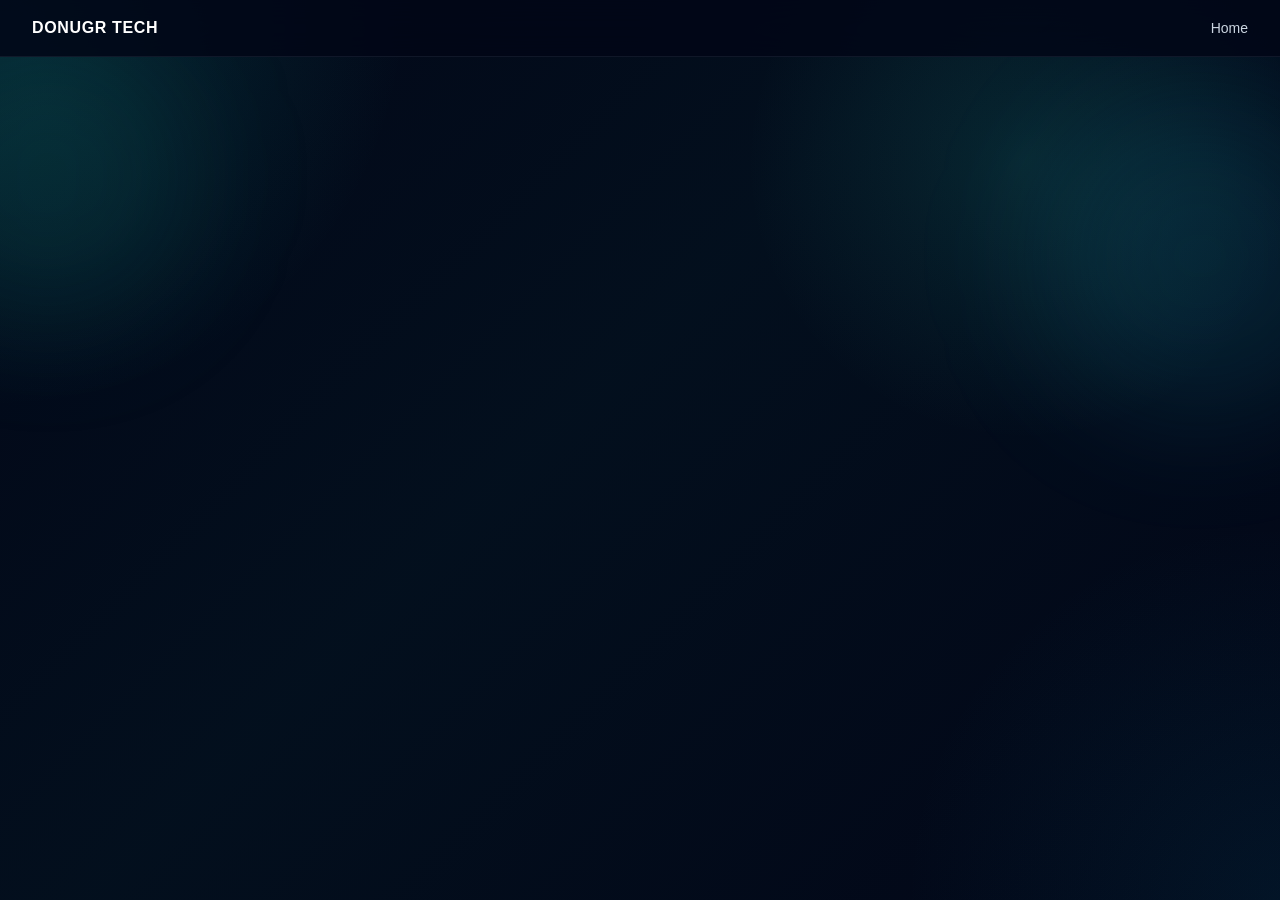
==== index.html @ b294d23a "add ui page" ====
<!doctype html>
<html lang="en" class="h-full">
  <head>
    <meta charset="utf-8" />
    <meta name="viewport" content="width=device-width, initial-scale=1" />
    <title>DONUGR TECH App Showcase</title>
    <link rel="stylesheet" href="./styles.css" />
  </head>
  <body class="relative min-h-full overflow-x-hidden bg-slate-950 text-slate-100 antialiased">
    <div
      class="pointer-events-none absolute inset-0 -z-20 bg-[radial-gradient(circle_at_top_left,rgba(20,184,166,0.20),transparent_26%),radial-gradient(circle_at_80%_18%,rgba(45,212,191,0.12),transparent_22%),radial-gradient(circle_at_bottom_right,rgba(8,145,178,0.10),transparent_24%),linear-gradient(135deg,rgba(2,6,23,0.98)_0%,rgba(3,16,30,0.92)_45%,rgba(2,6,23,0.80)_100%)]"></div>
    <div class="pointer-events-none absolute -left-24 top-8 -z-10 h-72 w-72 rounded-full bg-teal-500/10 blur-3xl"></div>
    <div
      class="pointer-events-none absolute right-[-5rem] top-24 -z-10 h-80 w-80 rounded-full bg-cyan-400/10 blur-3xl"></div>
    <header class="sticky top-0 z-20 border-b border-slate-700/30 bg-slate-950/85 backdrop-blur-xl">
      <div class="flex w-full items-center justify-between gap-4 px-4 py-4 md:px-6 lg:px-8">
        <a class="min-w-0 truncate font-bold tracking-[0.04em] text-white transition hover:text-sky-300" href="#home">
          DONUGR TECH
        </a>
        <nav class="flex flex-wrap justify-end gap-x-4 gap-y-2 text-sm text-slate-300">
          <a class="transition hover:text-sky-300" href="#home">Home</a>
        </nav>
      </div>
    </header>
    <main class="w-full bg-transparent px-4 pb-4 pt-0 md:px-6 md:pb-6 md:pt-0 lg:px-8 lg:pb-8 lg:pt-0"></main>
  </body>
</html>
---- styles.css ----
*,:after,:before{--tw-border-spacing-x:0;--tw-border-spacing-y:0;--tw-translate-x:0;--tw-translate-y:0;--tw-rotate:0;--tw-skew-x:0;--tw-skew-y:0;--tw-scale-x:1;--tw-scale-y:1;--tw-pan-x: ;--tw-pan-y: ;--tw-pinch-zoom: ;--tw-scroll-snap-strictness:proximity;--tw-gradient-from-position: ;--tw-gradient-via-position: ;--tw-gradient-to-position: ;--tw-ordinal: ;--tw-slashed-zero: ;--tw-numeric-figure: ;--tw-numeric-spacing: ;--tw-numeric-fraction: ;--tw-ring-inset: ;--tw-ring-offset-width:0px;--tw-ring-offset-color:#fff;--tw-ring-color:rgba(59,130,246,.5);--tw-ring-offset-shadow:0 0 #0000;--tw-ring-shadow:0 0 #0000;--tw-shadow:0 0 #0000;--tw-shadow-colored:0 0 #0000;--tw-blur: ;--tw-brightness: ;--tw-contrast: ;--tw-grayscale: ;--tw-hue-rotate: ;--tw-invert: ;--tw-saturate: ;--tw-sepia: ;--tw-drop-shadow: ;--tw-backdrop-blur: ;--tw-backdrop-brightness: ;--tw-backdrop-contrast: ;--tw-backdrop-grayscale: ;--tw-backdrop-hue-rotate: ;--tw-backdrop-invert: ;--tw-backdrop-opacity: ;--tw-backdrop-saturate: ;--tw-backdrop-sepia: ;--tw-contain-size: ;--tw-contain-layout: ;--tw-contain-paint: ;--tw-contain-style: }::backdrop{--tw-border-spacing-x:0;--tw-border-spacing-y:0;--tw-translate-x:0;--tw-translate-y:0;--tw-rotate:0;--tw-skew-x:0;--tw-skew-y:0;--tw-scale-x:1;--tw-scale-y:1;--tw-pan-x: ;--tw-pan-y: ;--tw-pinch-zoom: ;--tw-scroll-snap-strictness:proximity;--tw-gradient-from-position: ;--tw-gradient-via-position: ;--tw-gradient-to-position: ;--tw-ordinal: ;--tw-slashed-zero: ;--tw-numeric-figure: ;--tw-numeric-spacing: ;--tw-numeric-fraction: ;--tw-ring-inset: ;--tw-ring-offset-width:0px;--tw-ring-offset-color:#fff;--tw-ring-color:rgba(59,130,246,.5);--tw-ring-offset-shadow:0 0 #0000;--tw-ring-shadow:0 0 #0000;--tw-shadow:0 0 #0000;--tw-shadow-colored:0 0 #0000;--tw-blur: ;--tw-brightness: ;--tw-contrast: ;--tw-grayscale: ;--tw-hue-rotate: ;--tw-invert: ;--tw-saturate: ;--tw-sepia: ;--tw-drop-shadow: ;--tw-backdrop-blur: ;--tw-backdrop-brightness: ;--tw-backdrop-contrast: ;--tw-backdrop-grayscale: ;--tw-backdrop-hue-rotate: ;--tw-backdrop-invert: ;--tw-backdrop-opacity: ;--tw-backdrop-saturate: ;--tw-backdrop-sepia: ;--tw-contain-size: ;--tw-contain-layout: ;--tw-contain-paint: ;--tw-contain-style: }/*! tailwindcss v3.4.19 | MIT License | https://tailwindcss.com*/*,:after,:before{box-sizing:border-box;border:0 solid #e5e7eb}:after,:before{--tw-content:""}:host,html{line-height:1.5;-webkit-text-size-adjust:100%;-moz-tab-size:4;-o-tab-size:4;tab-size:4;font-family:ui-sans-serif,system-ui,sans-serif,Apple Color Emoji,Segoe UI Emoji,Segoe UI Symbol,Noto Color Emoji;font-feature-settings:normal;font-variation-settings:normal;-webkit-tap-highlight-color:transparent}body{margin:0;line-height:inherit}hr{height:0;color:inherit;border-top-width:1px}abbr:where([title]){-webkit-text-decoration:underline dotted;text-decoration:underline dotted}h1,h2,h3,h4,h5,h6{font-size:inherit;font-weight:inherit}a{color:inherit;text-decoration:inherit}b,strong{font-weight:bolder}code,kbd,pre,samp{font-family:ui-monospace,SFMono-Regular,Menlo,Monaco,Consolas,Liberation Mono,Courier New,monospace;font-feature-settings:normal;font-variation-settings:normal;font-size:1em}small{font-size:80%}sub,sup{font-size:75%;line-height:0;position:relative;vertical-align:baseline}sub{bottom:-.25em}sup{top:-.5em}table{text-indent:0;border-color:inherit;border-collapse:collapse}button,input,optgroup,select,textarea{font-family:inherit;font-feature-settings:inherit;font-variation-settings:inherit;font-size:100%;font-weight:inherit;line-height:inherit;letter-spacing:inherit;color:inherit;margin:0;padding:0}button,select{text-transform:none}button,input:where([type=button]),input:where([type=reset]),input:where([type=submit]){-webkit-appearance:button;background-color:transparent;background-image:none}:-moz-focusring{outline:auto}:-moz-ui-invalid{box-shadow:none}progress{vertical-align:baseline}::-webkit-inner-spin-button,::-webkit-outer-spin-button{height:auto}[type=search]{-webkit-appearance:textfield;outline-offset:-2px}::-webkit-search-decoration{-webkit-appearance:none}::-webkit-file-upload-button{-webkit-appearance:button;font:inherit}summary{display:list-item}blockquote,dd,dl,figure,h1,h2,h3,h4,h5,h6,hr,p,pre{margin:0}fieldset{margin:0}fieldset,legend{padding:0}menu,ol,ul{list-style:none;margin:0;padding:0}dialog{padding:0}textarea{resize:vertical}input::-moz-placeholder,textarea::-moz-placeholder{opacity:1;color:#9ca3af}input::placeholder,textarea::placeholder{opacity:1;color:#9ca3af}[role=button],button{cursor:pointer}:disabled{cursor:default}audio,canvas,embed,iframe,img,object,svg,video{display:block;vertical-align:middle}img,video{max-width:100%;height:auto}[hidden]:where(:not([hidden=until-found])){display:none}*{box-sizing:border-box}html{scroll-behavior:smooth}body{margin:0;--tw-bg-opacity:1;background-color:rgb(2 6 23/var(--tw-bg-opacity,1));--tw-text-opacity:1;color:rgb(241 245 249/var(--tw-text-opacity,1));-webkit-font-smoothing:antialiased;-moz-osx-font-smoothing:grayscale;font-family:Arial,Helvetica,sans-serif;background-image:radial-gradient(circle at top left,rgba(59,130,246,.16),transparent 34%),radial-gradient(circle at top right,rgba(14,165,233,.12),transparent 28%)}a{color:inherit;text-decoration-line:none}code{border-radius:.375rem;background-color:rgba(15,23,42,.7);padding:.125rem .375rem;--tw-text-opacity:1;color:rgb(186 230 253/var(--tw-text-opacity,1))}html{scrollbar-width:thin;scrollbar-color:rgba(45,212,191,.72) rgba(15,23,42,.65)}::-webkit-scrollbar{width:12px;height:12px}::-webkit-scrollbar-track{background:rgba(15,23,42,.65);border-left:1px solid rgba(148,163,184,.08)}::-webkit-scrollbar-thumb{border-radius:9999px;border:3px solid rgba(15,23,42,.65);background:linear-gradient(180deg,rgba(45,212,191,.95),rgba(20,184,166,.55));box-shadow:inset 0 0 0 1px hsla(0,0%,100%,.08)}::-webkit-scrollbar-thumb:hover{background:linear-gradient(180deg,#5eead4,rgba(45,212,191,.72))}::-webkit-scrollbar-corner{background:rgba(15,23,42,.65)}.pointer-events-none{pointer-events:none}.static{position:static}.absolute{position:absolute}.relative{position:relative}.sticky{position:sticky}.inset-0{inset:0}.-left-10{left:-2.5rem}.-left-24{left:-6rem}.-right-4{right:-1rem}.bottom-6{bottom:1.5rem}.right-\[-5rem\]{right:-5rem}.top-0{top:0}.top-10{top:2.5rem}.top-24{top:6rem}.top-8{top:2rem}.-z-10{z-index:-10}.-z-20{z-index:-20}.z-20{z-index:20}.my-10{margin-top:2.5rem;margin-bottom:2.5rem}.mb-6{margin-bottom:1.5rem}.mt-1{margin-top:.25rem}.mt-2{margin-top:.5rem}.mt-3{margin-top:.75rem}.mt-4{margin-top:1rem}.mt-5{margin-top:1.25rem}.mt-6{margin-top:1.5rem}.mt-8{margin-top:2rem}.flex{display:flex}.inline-flex{display:inline-flex}.grid{display:grid}.aspect-\[4\/5\]{aspect-ratio:4/5}.h-2{height:.5rem}.h-44{height:11rem}.h-52{height:13rem}.h-72{height:18rem}.h-80{height:20rem}.h-full{height:100%}.min-h-\[70vh\]{min-height:70vh}.min-h-full{min-height:100%}.w-2{width:.5rem}.w-44{width:11rem}.w-52{width:13rem}.w-72{width:18rem}.w-80{width:20rem}.w-full{width:100%}.min-w-0{min-width:0}.max-w-2xl{max-width:42rem}.max-w-3xl{max-width:48rem}.max-w-4xl{max-width:56rem}.max-w-xl{max-width:36rem}.grid-cols-\[0\.9fr_1\.1fr\]{grid-template-columns:.9fr 1.1fr}.flex-wrap{flex-wrap:wrap}.items-end{align-items:flex-end}.items-center{align-items:center}.justify-end{justify-content:flex-end}.justify-between{justify-content:space-between}.gap-10{gap:2.5rem}.gap-2{gap:.5rem}.gap-3{gap:.75rem}.gap-4{gap:1rem}.gap-5{gap:1.25rem}.gap-x-4{-moz-column-gap:1rem;column-gap:1rem}.gap-y-2{row-gap:.5rem}.space-y-2>:not([hidden])~:not([hidden]){--tw-space-y-reverse:0;margin-top:calc(.5rem*(1 - var(--tw-space-y-reverse)));margin-bottom:calc(.5rem*var(--tw-space-y-reverse))}.divide-y>:not([hidden])~:not([hidden]){--tw-divide-y-reverse:0;border-top-width:calc(1px*(1 - var(--tw-divide-y-reverse)));border-bottom-width:calc(1px*var(--tw-divide-y-reverse))}.divide-slate-700\/30>:not([hidden])~:not([hidden]){border-color:rgba(51,65,85,.3)}.overflow-hidden{overflow:hidden}.overflow-x-hidden{overflow-x:hidden}.truncate{overflow:hidden;text-overflow:ellipsis;white-space:nowrap}.rounded-2xl{border-radius:1rem}.rounded-\[1\.5rem\]{border-radius:1.5rem}.rounded-\[1\.75rem\]{border-radius:1.75rem}.rounded-\[2\.25rem\]{border-radius:2.25rem}.rounded-\[2rem\]{border-radius:2rem}.rounded-full{border-radius:9999px}.border{border-width:1px}.border-b{border-bottom-width:1px}.border-slate-600\/60{border-color:rgba(71,85,105,.6)}.border-slate-600\/70{border-color:rgba(71,85,105,.7)}.border-slate-700\/30{border-color:rgba(51,65,85,.3)}.border-white\/10{border-color:hsla(0,0%,100%,.1)}.bg-cyan-400\/10{background-color:rgba(34,211,238,.1)}.bg-slate-900\/60{background-color:rgba(15,23,42,.6)}.bg-slate-900\/70{background-color:rgba(15,23,42,.7)}.bg-slate-950{--tw-bg-opacity:1;background-color:rgb(2 6 23/var(--tw-bg-opacity,1))}.bg-slate-950\/55{background-color:rgba(2,6,23,.55)}.bg-slate-950\/60{background-color:rgba(2,6,23,.6)}.bg-slate-950\/85{background-color:rgba(2,6,23,.85)}.bg-teal-400{--tw-bg-opacity:1;background-color:rgb(45 212 191/var(--tw-bg-opacity,1))}.bg-teal-500{--tw-bg-opacity:1;background-color:rgb(20 184 166/var(--tw-bg-opacity,1))}.bg-teal-500\/10{background-color:rgba(20,184,166,.1)}.bg-transparent{background-color:transparent}.bg-\[radial-gradient\(circle_at_top_left\2c rgba\(20\2c 184\2c 166\2c 0\.20\)\2c transparent_26\%\)\2c radial-gradient\(circle_at_80\%_18\%\2c rgba\(45\2c 212\2c 191\2c 0\.12\)\2c transparent_22\%\)\2c radial-gradient\(circle_at_bottom_right\2c rgba\(8\2c 145\2c 178\2c 0\.10\)\2c transparent_24\%\)\2c linear-gradient\(135deg\2c rgba\(2\2c 6\2c 23\2c 0\.98\)_0\%\2c rgba\(3\2c 16\2c 30\2c 0\.92\)_45\%\2c rgba\(2\2c 6\2c 23\2c 0\.80\)_100\%\)\]{background-image:radial-gradient(circle at top left,rgba(20,184,166,.2),transparent 26%),radial-gradient(circle at 80% 18%,rgba(45,212,191,.12),transparent 22%),radial-gradient(circle at bottom right,rgba(8,145,178,.1),transparent 24%),linear-gradient(135deg,rgba(2,6,23,.98),rgba(3,16,30,.92) 45%,rgba(2,6,23,.8))}.bg-gradient-to-b{background-image:linear-gradient(to bottom,var(--tw-gradient-stops))}.bg-gradient-to-br{background-image:linear-gradient(to bottom right,var(--tw-gradient-stops))}.from-slate-900\/65{--tw-gradient-from:rgba(15,23,42,.65) var(--tw-gradient-from-position);--tw-gradient-to:rgba(15,23,42,0) var(--tw-gradient-to-position);--tw-gradient-stops:var(--tw-gradient-from),var(--tw-gradient-to)}.from-slate-900\/70{--tw-gradient-from:rgba(15,23,42,.7) var(--tw-gradient-from-position);--tw-gradient-to:rgba(15,23,42,0) var(--tw-gradient-to-position);--tw-gradient-stops:var(--tw-gradient-from),var(--tw-gradient-to)}.from-slate-900\/80{--tw-gradient-from:rgba(15,23,42,.8) var(--tw-gradient-from-position);--tw-gradient-to:rgba(15,23,42,0) var(--tw-gradient-to-position);--tw-gradient-stops:var(--tw-gradient-from),var(--tw-gradient-to)}.from-slate-950{--tw-gradient-from:#020617 var(--tw-gradient-from-position);--tw-gradient-to:rgba(2,6,23,0) var(--tw-gradient-to-position);--tw-gradient-stops:var(--tw-gradient-from),var(--tw-gradient-to)}.via-slate-900\/65{--tw-gradient-to:rgba(15,23,42,0) var(--tw-gradient-to-position);--tw-gradient-stops:var(--tw-gradient-from),rgba(15,23,42,.65) var(--tw-gradient-via-position),var(--tw-gradient-to)}.via-slate-950\/60{--tw-gradient-to:rgba(2,6,23,0) var(--tw-gradient-to-position);--tw-gradient-stops:var(--tw-gradient-from),rgba(2,6,23,.6) var(--tw-gradient-via-position),var(--tw-gradient-to)}.to-slate-900{--tw-gradient-to:#0f172a var(--tw-gradient-to-position)}.to-slate-900\/70{--tw-gradient-to:rgba(15,23,42,.7) var(--tw-gradient-to-position)}.to-slate-950\/50{--tw-gradient-to:rgba(2,6,23,.5) var(--tw-gradient-to-position)}.to-teal-950\/45{--tw-gradient-to:rgba(4,47,46,.45) var(--tw-gradient-to-position)}.object-cover{-o-object-fit:cover;object-fit:cover}.p-4{padding:1rem}.p-5{padding:1.25rem}.p-6{padding:1.5rem}.p-8{padding:2rem}.px-3{padding-left:.75rem;padding-right:.75rem}.px-4{padding-left:1rem;padding-right:1rem}.px-6{padding-left:1.5rem;padding-right:1.5rem}.py-1{padding-top:.25rem;padding-bottom:.25rem}.py-3{padding-top:.75rem;padding-bottom:.75rem}.py-4{padding-top:1rem;padding-bottom:1rem}.py-8{padding-top:2rem;padding-bottom:2rem}.pb-3{padding-bottom:.75rem}.pb-4{padding-bottom:1rem}.pb-8{padding-bottom:2rem}.pt-0{padding-top:0}.pt-1{padding-top:.25rem}.text-2xl{font-size:1.5rem;line-height:2rem}.text-3xl{font-size:1.875rem;line-height:2.25rem}.text-4xl{font-size:2.25rem;line-height:2.5rem}.text-base{font-size:1rem;line-height:1.5rem}.text-lg{font-size:1.125rem;line-height:1.75rem}.text-sm{font-size:.875rem;line-height:1.25rem}.text-xl{font-size:1.25rem;line-height:1.75rem}.text-xs{font-size:.75rem;line-height:1rem}.font-bold{font-weight:700}.font-medium{font-weight:500}.font-semibold{font-weight:600}.uppercase{text-transform:uppercase}.leading-6{line-height:1.5rem}.leading-7{line-height:1.75rem}.leading-tight{line-height:1.25}.tracking-\[0\.04em\]{letter-spacing:.04em}.tracking-\[0\.18em\]{letter-spacing:.18em}.tracking-\[0\.22em\]{letter-spacing:.22em}.tracking-\[0\.2em\]{letter-spacing:.2em}.tracking-\[0\.32em\]{letter-spacing:.32em}.tracking-tight{letter-spacing:-.025em}.text-sky-300{--tw-text-opacity:1;color:rgb(125 211 252/var(--tw-text-opacity,1))}.text-slate-100{--tw-text-opacity:1;color:rgb(241 245 249/var(--tw-text-opacity,1))}.text-slate-200{--tw-text-opacity:1;color:rgb(226 232 240/var(--tw-text-opacity,1))}.text-slate-300{--tw-text-opacity:1;color:rgb(203 213 225/var(--tw-text-opacity,1))}.text-slate-400{--tw-text-opacity:1;color:rgb(148 163 184/var(--tw-text-opacity,1))}.text-teal-300{--tw-text-opacity:1;color:rgb(94 234 212/var(--tw-text-opacity,1))}.text-white{--tw-text-opacity:1;color:rgb(255 255 255/var(--tw-text-opacity,1))}.antialiased{-webkit-font-smoothing:antialiased;-moz-osx-font-smoothing:grayscale}.shadow-\[0_30px_80px_rgba\(0\2c 0\2c 0\2c 0\.38\)\]{--tw-shadow:0 30px 80px rgba(0,0,0,.38);--tw-shadow-colored:0 30px 80px var(--tw-shadow-color)}.shadow-\[0_30px_80px_rgba\(0\2c 0\2c 0\2c 0\.38\)\],.shadow-glow{box-shadow:var(--tw-ring-offset-shadow,0 0 #0000),var(--tw-ring-shadow,0 0 #0000),var(--tw-shadow)}.shadow-glow{--tw-shadow:0 0 0 1px rgba(148,163,184,.18),0 20px 50px rgba(15,23,42,.45);--tw-shadow-colored:0 0 0 1px var(--tw-shadow-color),0 20px 50px var(--tw-shadow-color)}.shadow-lg{--tw-shadow:0 10px 15px -3px rgba(0,0,0,.1),0 4px 6px -4px rgba(0,0,0,.1);--tw-shadow-colored:0 10px 15px -3px var(--tw-shadow-color),0 4px 6px -4px var(--tw-shadow-color)}.shadow-lg,.shadow-xl{box-shadow:var(--tw-ring-offset-shadow,0 0 #0000),var(--tw-ring-shadow,0 0 #0000),var(--tw-shadow)}.shadow-xl{--tw-shadow:0 20px 25px -5px rgba(0,0,0,.1),0 8px 10px -6px rgba(0,0,0,.1);--tw-shadow-colored:0 20px 25px -5px var(--tw-shadow-color),0 8px 10px -6px var(--tw-shadow-color)}.shadow-black\/10{--tw-shadow-color:rgba(0,0,0,.1);--tw-shadow:var(--tw-shadow-colored)}.shadow-black\/20{--tw-shadow-color:rgba(0,0,0,.2);--tw-shadow:var(--tw-shadow-colored)}.shadow-teal-500\/20{--tw-shadow-color:rgba(20,184,166,.2);--tw-shadow:var(--tw-shadow-colored)}.blur-3xl{--tw-blur:blur(64px)}.blur-3xl,.filter{filter:var(--tw-blur) var(--tw-brightness) var(--tw-contrast) var(--tw-grayscale) var(--tw-hue-rotate) var(--tw-invert) var(--tw-saturate) var(--tw-sepia) var(--tw-drop-shadow)}.backdrop-blur-sm{--tw-backdrop-blur:blur(4px)}.backdrop-blur-sm,.backdrop-blur-xl{backdrop-filter:var(--tw-backdrop-blur) var(--tw-backdrop-brightness) var(--tw-backdrop-contrast) var(--tw-backdrop-grayscale) var(--tw-backdrop-hue-rotate) var(--tw-backdrop-invert) var(--tw-backdrop-opacity) var(--tw-backdrop-saturate) var(--tw-backdrop-sepia)}.backdrop-blur-xl{--tw-backdrop-blur:blur(24px)}.transition{transition-property:color,background-color,border-color,text-decoration-color,fill,stroke,opacity,box-shadow,transform,filter,backdrop-filter;transition-timing-function:cubic-bezier(.4,0,.2,1);transition-duration:.15s}.hover\:border-teal-300:hover{--tw-border-opacity:1;border-color:rgb(94 234 212/var(--tw-border-opacity,1))}.hover\:bg-teal-400:hover{--tw-bg-opacity:1;background-color:rgb(45 212 191/var(--tw-bg-opacity,1))}.hover\:bg-white\/5:hover{background-color:hsla(0,0%,100%,.05)}.hover\:text-sky-200:hover{--tw-text-opacity:1;color:rgb(186 230 253/var(--tw-text-opacity,1))}.hover\:text-sky-300:hover{--tw-text-opacity:1;color:rgb(125 211 252/var(--tw-text-opacity,1))}.hover\:text-teal-300:hover{--tw-text-opacity:1;color:rgb(94 234 212/var(--tw-text-opacity,1))}@media (min-width:640px){.sm\:grid-cols-\[1\.05fr_0\.95fr\]{grid-template-columns:1.05fr .95fr}}@media (min-width:768px){.md\:grid-cols-2{grid-template-columns:repeat(2,minmax(0,1fr))}.md\:grid-cols-3{grid-template-columns:repeat(3,minmax(0,1fr))}.md\:p-8{padding:2rem}.md\:px-6{padding-left:1.5rem;padding-right:1.5rem}.md\:py-12{padding-top:3rem}.md\:pb-12,.md\:py-12{padding-bottom:3rem}.md\:pb-6{padding-bottom:1.5rem}.md\:pt-0{padding-top:0}.md\:pt-2{padding-top:.5rem}.md\:text-3xl{font-size:1.875rem;line-height:2.25rem}.md\:text-6xl{font-size:3.75rem;line-height:1}.md\:text-base{font-size:1rem;line-height:1.5rem}.md\:text-lg{font-size:1.125rem;line-height:1.75rem}}@media (min-width:1024px){.lg\:translate-y-4{--tw-translate-y:1rem}.lg\:-rotate-2,.lg\:translate-y-4{transform:translate(var(--tw-translate-x),var(--tw-translate-y)) rotate(var(--tw-rotate)) skewX(var(--tw-skew-x)) skewY(var(--tw-skew-y)) scaleX(var(--tw-scale-x)) scaleY(var(--tw-scale-y))}.lg\:-rotate-2{--tw-rotate:-2deg}.lg\:grid-cols-\[1\.05fr_0\.95fr\]{grid-template-columns:1.05fr .95fr}.lg\:grid-cols-\[1\.08fr_0\.92fr\]{grid-template-columns:1.08fr .92fr}.lg\:gap-14{gap:3.5rem}.lg\:px-8{padding-left:2rem;padding-right:2rem}.lg\:pb-14{padding-bottom:3.5rem}.lg\:pb-8{padding-bottom:2rem}.lg\:pl-6{padding-left:1.5rem}.lg\:pt-0{padding-top:0}.lg\:pt-3{padding-top:.75rem}.lg\:text-\[4\.75rem\]{font-size:4.75rem}.lg\:leading-\[0\.95\]{line-height:.95}}
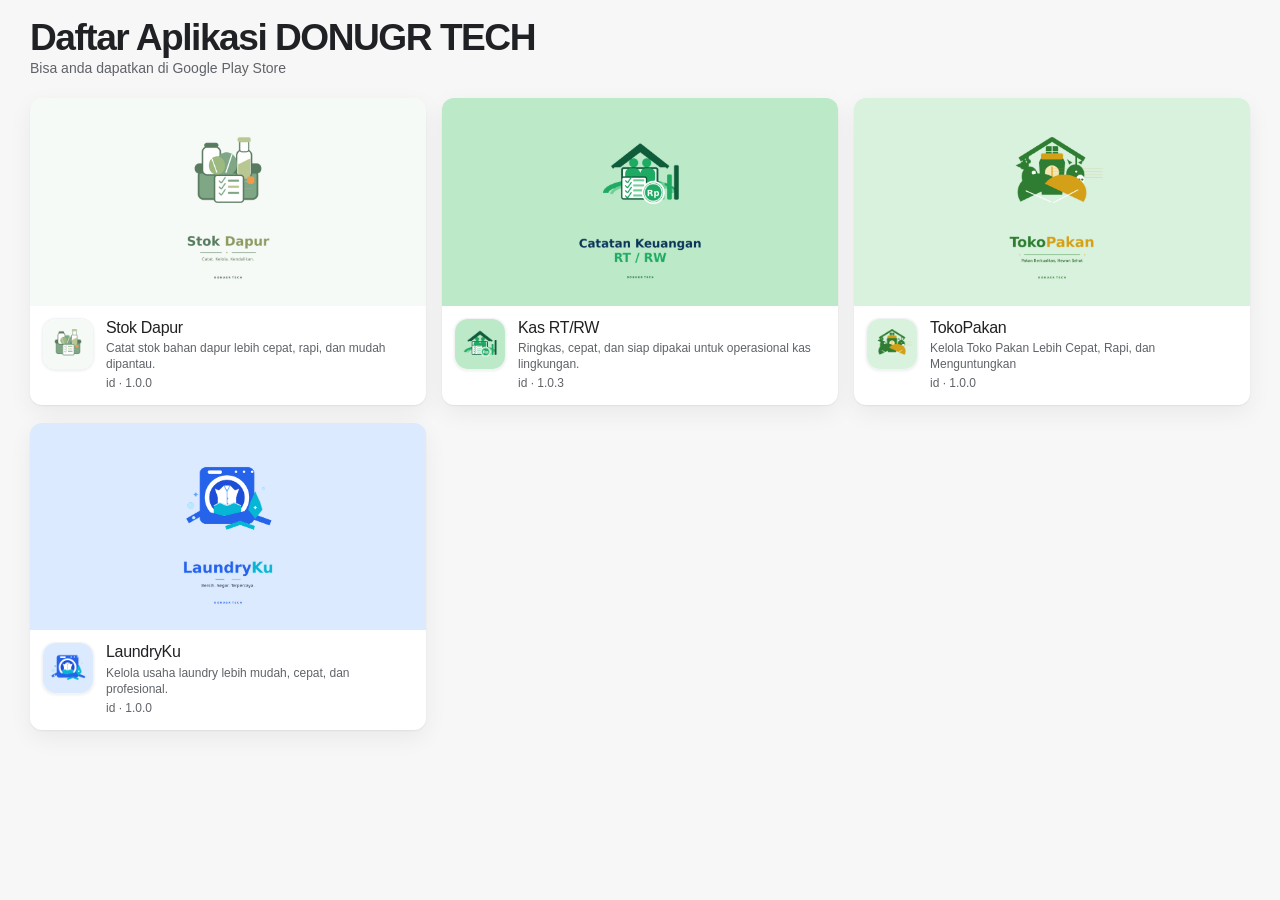
==== commit f9bc7059: "ui changes" ====
--- a/index.html
+++ b/index.html
@@ -1,27 +1,67 @@
 <!doctype html>
-<html lang="en" class="h-full">
+<html lang="id">
   <head>
     <meta charset="utf-8" />
     <meta name="viewport" content="width=device-width, initial-scale=1" />
     <title>DONUGR TECH App Showcase</title>
+    <meta name="description" content="Bisa anda dapatkan di Google Play Store" />
     <link rel="stylesheet" href="./styles.css" />
   </head>
-  <body class="relative min-h-full overflow-x-hidden bg-slate-950 text-slate-100 antialiased">
-    <div
-      class="pointer-events-none absolute inset-0 -z-20 bg-[radial-gradient(circle_at_top_left,rgba(20,184,166,0.20),transparent_26%),radial-gradient(circle_at_80%_18%,rgba(45,212,191,0.12),transparent_22%),radial-gradient(circle_at_bottom_right,rgba(8,145,178,0.10),transparent_24%),linear-gradient(135deg,rgba(2,6,23,0.98)_0%,rgba(3,16,30,0.92)_45%,rgba(2,6,23,0.80)_100%)]"></div>
-    <div class="pointer-events-none absolute -left-24 top-8 -z-10 h-72 w-72 rounded-full bg-teal-500/10 blur-3xl"></div>
-    <div
-      class="pointer-events-none absolute right-[-5rem] top-24 -z-10 h-80 w-80 rounded-full bg-cyan-400/10 blur-3xl"></div>
-    <header class="sticky top-0 z-20 border-b border-slate-700/30 bg-slate-950/85 backdrop-blur-xl">
-      <div class="flex w-full items-center justify-between gap-4 px-4 py-4 md:px-6 lg:px-8">
-        <a class="min-w-0 truncate font-bold tracking-[0.04em] text-white transition hover:text-sky-300" href="#home">
-          DONUGR TECH
-        </a>
-        <nav class="flex flex-wrap justify-end gap-x-4 gap-y-2 text-sm text-slate-300">
-          <a class="transition hover:text-sky-300" href="#home">Home</a>
-        </nav>
-      </div>
-    </header>
-    <main class="w-full bg-transparent px-4 pb-4 pt-0 md:px-6 md:pb-6 md:pt-0 lg:px-8 lg:pb-8 lg:pt-0"></main>
+  <body class="showcase-index">
+    <main class="app-shell">
+      <section class="section-heading">
+        <h1 class="section-title">Daftar Aplikasi DONUGR TECH</h1>
+        <p class="section-subtitle">Bisa anda dapatkan di Google Play Store</p>
+      </section>
+
+      <section>
+        <div id="appsGrid" class="apps-grid"></div>
+      </section>
+    </main>
+
+    <script>
+      const apps = [{"APP_NAME":"Kas RT/RW","APP_ID":"donugr.kasrtrw.mmxxvi.id","APP_VERSION":"1.0.3","DEFAULT_LANGUAGE":"id","TAGLINE":"Ringkas, cepat, dan siap dipakai untuk operasional kas lingkungan.","SHORT_DESCRIPTION":"Kas RT/RW adalah aplikasi pencatatan kas lingkungan untuk membantu pengelolaan warga, iuran, pemasukan, pengeluaran, inventaris, laporan, backup, dan cetak nota dalam satu aplikasi yang praktis digunakan.","APP_IMAGE":"./donugr.kasrtrw.mmxxvi.id/favicon.png","COVER_IMAGE":"./donugr.kasrtrw.mmxxvi.id/showcase.png"},{"APP_NAME":"LaundryKu","APP_ID":"donugr.laundryku.mmxxvi.id","APP_VERSION":"1.0.0","DEFAULT_LANGUAGE":"id","TAGLINE":"Kelola usaha laundry lebih mudah, cepat, dan profesional.","SHORT_DESCRIPTION":"LaundryKu adalah aplikasi manajemen usaha laundry yang membantu mencatat transaksi, mengelola pelanggan, memantau proses cucian, mengatur pembayaran, serta menyajikan laporan usaha secara praktis dalam satu aplikasi.","APP_IMAGE":"./donugr.laundryku.mmxxvi.id/favicon.png","COVER_IMAGE":"./donugr.laundryku.mmxxvi.id/showcase.png"},{"APP_NAME":"Stok Dapur","APP_ID":"donugr.stokdapur.mmxxvi.id","APP_VERSION":"1.0.0","DEFAULT_LANGUAGE":"id","TAGLINE":"Catat stok bahan dapur lebih cepat, rapi, dan mudah dipantau.","SHORT_DESCRIPTION":"Stok Dapur adalah aplikasi pencatatan stok bahan dapur untuk membantu operasional harian, pencarian bahan, kontrol stok masuk dan stok keluar, serta dokumentasi bahan dalam satu aplikasi yang mudah digunakan.","APP_IMAGE":"./donugr.stokdapur.mmxxvi.id/favicon.png","COVER_IMAGE":"./donugr.stokdapur.mmxxvi.id/showcase.png"},{"APP_NAME":"TokoPakan","APP_ID":"donugr.tokopakan.mmxxvi.id","APP_VERSION":"1.0.0","DEFAULT_LANGUAGE":"id","TAGLINE":"Kelola Toko Pakan Lebih Cepat, Rapi, dan Menguntungkan","SHORT_DESCRIPTION":"Aplikasi kasir dan manajemen toko pakan untuk mencatat penjualan, pembelian, stok, pelanggan, supplier, serta laporan usaha dalam satu aplikasi yang mudah digunakan.","APP_IMAGE":"./donugr.tokopakan.mmxxvi.id/favicon.png","COVER_IMAGE":"./donugr.tokopakan.mmxxvi.id/showcase.png"}];
+
+      function shuffle(items) {
+        const result = [...items];
+        for (let index = result.length - 1; index > 0; index -= 1) {
+          const nextIndex = Math.floor(Math.random() * (index + 1));
+          [result[index], result[nextIndex]] = [result[nextIndex], result[index]];
+        }
+        return result;
+      }
+
+      function renderAppCard(app) {
+        return `
+          <a class="app-card" href="./${app.APP_ID}/index.html">
+            <div class="app-cover">
+              <img src="${app.COVER_IMAGE}" alt="${app.APP_NAME} cover" loading="lazy" />
+            </div>
+            <div class="app-body">
+              <img class="app-icon" src="${app.APP_IMAGE}" alt="${app.APP_NAME} icon" loading="lazy" />
+              <div>
+                <h2 class="app-name">${app.APP_NAME}</h2>
+                <p class="app-tagline">${app.TAGLINE || app.SHORT_DESCRIPTION || ""}</p>
+                <div class="app-meta">${[app.DEFAULT_LANGUAGE, app.APP_VERSION].filter(Boolean).join(" · ")}</div>
+              </div>
+            </div>
+          </a>
+        `;
+      }
+
+      function renderApps() {
+        const grid = document.getElementById("appsGrid");
+        const items = shuffle(Array.isArray(apps) ? apps : []);
+
+        if (!items.length) {
+          grid.innerHTML = '<div class="empty-state">Belum ada app showcase yang tersedia.</div>';
+          return;
+        }
+
+        grid.innerHTML = items.map(renderAppCard).join("");
+      }
+
+      renderApps();
+    </script>
   </body>
 </html>
--- a/styles.css
+++ b/styles.css
@@ -1 +1,1274 @@
-*,:after,:before{--tw-border-spacing-x:0;--tw-border-spacing-y:0;--tw-translate-x:0;--tw-translate-y:0;--tw-rotate:0;--tw-skew-x:0;--tw-skew-y:0;--tw-scale-x:1;--tw-scale-y:1;--tw-pan-x: ;--tw-pan-y: ;--tw-pinch-zoom: ;--tw-scroll-snap-strictness:proximity;--tw-gradient-from-position: ;--tw-gradient-via-position: ;--tw-gradient-to-position: ;--tw-ordinal: ;--tw-slashed-zero: ;--tw-numeric-figure: ;--tw-numeric-spacing: ;--tw-numeric-fraction: ;--tw-ring-inset: ;--tw-ring-offset-width:0px;--tw-ring-offset-color:#fff;--tw-ring-color:rgba(59,130,246,.5);--tw-ring-offset-shadow:0 0 #0000;--tw-ring-shadow:0 0 #0000;--tw-shadow:0 0 #0000;--tw-shadow-colored:0 0 #0000;--tw-blur: ;--tw-brightness: ;--tw-contrast: ;--tw-grayscale: ;--tw-hue-rotate: ;--tw-invert: ;--tw-saturate: ;--tw-sepia: ;--tw-drop-shadow: ;--tw-backdrop-blur: ;--tw-backdrop-brightness: ;--tw-backdrop-contrast: ;--tw-backdrop-grayscale: ;--tw-backdrop-hue-rotate: ;--tw-backdrop-invert: ;--tw-backdrop-opacity: ;--tw-backdrop-saturate: ;--tw-backdrop-sepia: ;--tw-contain-size: ;--tw-contain-layout: ;--tw-contain-paint: ;--tw-contain-style: }::backdrop{--tw-border-spacing-x:0;--tw-border-spacing-y:0;--tw-translate-x:0;--tw-translate-y:0;--tw-rotate:0;--tw-skew-x:0;--tw-skew-y:0;--tw-scale-x:1;--tw-scale-y:1;--tw-pan-x: ;--tw-pan-y: ;--tw-pinch-zoom: ;--tw-scroll-snap-strictness:proximity;--tw-gradient-from-position: ;--tw-gradient-via-position: ;--tw-gradient-to-position: ;--tw-ordinal: ;--tw-slashed-zero: ;--tw-numeric-figure: ;--tw-numeric-spacing: ;--tw-numeric-fraction: ;--tw-ring-inset: ;--tw-ring-offset-width:0px;--tw-ring-offset-color:#fff;--tw-ring-color:rgba(59,130,246,.5);--tw-ring-offset-shadow:0 0 #0000;--tw-ring-shadow:0 0 #0000;--tw-shadow:0 0 #0000;--tw-shadow-colored:0 0 #0000;--tw-blur: ;--tw-brightness: ;--tw-contrast: ;--tw-grayscale: ;--tw-hue-rotate: ;--tw-invert: ;--tw-saturate: ;--tw-sepia: ;--tw-drop-shadow: ;--tw-backdrop-blur: ;--tw-backdrop-brightness: ;--tw-backdrop-contrast: ;--tw-backdrop-grayscale: ;--tw-backdrop-hue-rotate: ;--tw-backdrop-invert: ;--tw-backdrop-opacity: ;--tw-backdrop-saturate: ;--tw-backdrop-sepia: ;--tw-contain-size: ;--tw-contain-layout: ;--tw-contain-paint: ;--tw-contain-style: }/*! tailwindcss v3.4.19 | MIT License | https://tailwindcss.com*/*,:after,:before{box-sizing:border-box;border:0 solid #e5e7eb}:after,:before{--tw-content:""}:host,html{line-height:1.5;-webkit-text-size-adjust:100%;-moz-tab-size:4;-o-tab-size:4;tab-size:4;font-family:ui-sans-serif,system-ui,sans-serif,Apple Color Emoji,Segoe UI Emoji,Segoe UI Symbol,Noto Color Emoji;font-feature-settings:normal;font-variation-settings:normal;-webkit-tap-highlight-color:transparent}body{margin:0;line-height:inherit}hr{height:0;color:inherit;border-top-width:1px}abbr:where([title]){-webkit-text-decoration:underline dotted;text-decoration:underline dotted}h1,h2,h3,h4,h5,h6{font-size:inherit;font-weight:inherit}a{color:inherit;text-decoration:inherit}b,strong{font-weight:bolder}code,kbd,pre,samp{font-family:ui-monospace,SFMono-Regular,Menlo,Monaco,Consolas,Liberation Mono,Courier New,monospace;font-feature-settings:normal;font-variation-settings:normal;font-size:1em}small{font-size:80%}sub,sup{font-size:75%;line-height:0;position:relative;vertical-align:baseline}sub{bottom:-.25em}sup{top:-.5em}table{text-indent:0;border-color:inherit;border-collapse:collapse}button,input,optgroup,select,textarea{font-family:inherit;font-feature-settings:inherit;font-variation-settings:inherit;font-size:100%;font-weight:inherit;line-height:inherit;letter-spacing:inherit;color:inherit;margin:0;padding:0}button,select{text-transform:none}button,input:where([type=button]),input:where([type=reset]),input:where([type=submit]){-webkit-appearance:button;background-color:transparent;background-image:none}:-moz-focusring{outline:auto}:-moz-ui-invalid{box-shadow:none}progress{vertical-align:baseline}::-webkit-inner-spin-button,::-webkit-outer-spin-button{height:auto}[type=search]{-webkit-appearance:textfield;outline-offset:-2px}::-webkit-search-decoration{-webkit-appearance:none}::-webkit-file-upload-button{-webkit-appearance:button;font:inherit}summary{display:list-item}blockquote,dd,dl,figure,h1,h2,h3,h4,h5,h6,hr,p,pre{margin:0}fieldset{margin:0}fieldset,legend{padding:0}menu,ol,ul{list-style:none;margin:0;padding:0}dialog{padding:0}textarea{resize:vertical}input::-moz-placeholder,textarea::-moz-placeholder{opacity:1;color:#9ca3af}input::placeholder,textarea::placeholder{opacity:1;color:#9ca3af}[role=button],button{cursor:pointer}:disabled{cursor:default}audio,canvas,embed,iframe,img,object,svg,video{display:block;vertical-align:middle}img,video{max-width:100%;height:auto}[hidden]:where(:not([hidden=until-found])){display:none}*{box-sizing:border-box}html{scroll-behavior:smooth}body{margin:0;--tw-bg-opacity:1;background-color:rgb(2 6 23/var(--tw-bg-opacity,1));--tw-text-opacity:1;color:rgb(241 245 249/var(--tw-text-opacity,1));-webkit-font-smoothing:antialiased;-moz-osx-font-smoothing:grayscale;font-family:Arial,Helvetica,sans-serif;background-image:radial-gradient(circle at top left,rgba(59,130,246,.16),transparent 34%),radial-gradient(circle at top right,rgba(14,165,233,.12),transparent 28%)}a{color:inherit;text-decoration-line:none}code{border-radius:.375rem;background-color:rgba(15,23,42,.7);padding:.125rem .375rem;--tw-text-opacity:1;color:rgb(186 230 253/var(--tw-text-opacity,1))}html{scrollbar-width:thin;scrollbar-color:rgba(45,212,191,.72) rgba(15,23,42,.65)}::-webkit-scrollbar{width:12px;height:12px}::-webkit-scrollbar-track{background:rgba(15,23,42,.65);border-left:1px solid rgba(148,163,184,.08)}::-webkit-scrollbar-thumb{border-radius:9999px;border:3px solid rgba(15,23,42,.65);background:linear-gradient(180deg,rgba(45,212,191,.95),rgba(20,184,166,.55));box-shadow:inset 0 0 0 1px hsla(0,0%,100%,.08)}::-webkit-scrollbar-thumb:hover{background:linear-gradient(180deg,#5eead4,rgba(45,212,191,.72))}::-webkit-scrollbar-corner{background:rgba(15,23,42,.65)}.pointer-events-none{pointer-events:none}.static{position:static}.absolute{position:absolute}.relative{position:relative}.sticky{position:sticky}.inset-0{inset:0}.-left-10{left:-2.5rem}.-left-24{left:-6rem}.-right-4{right:-1rem}.bottom-6{bottom:1.5rem}.right-\[-5rem\]{right:-5rem}.top-0{top:0}.top-10{top:2.5rem}.top-24{top:6rem}.top-8{top:2rem}.-z-10{z-index:-10}.-z-20{z-index:-20}.z-20{z-index:20}.my-10{margin-top:2.5rem;margin-bottom:2.5rem}.mb-6{margin-bottom:1.5rem}.mt-1{margin-top:.25rem}.mt-2{margin-top:.5rem}.mt-3{margin-top:.75rem}.mt-4{margin-top:1rem}.mt-5{margin-top:1.25rem}.mt-6{margin-top:1.5rem}.mt-8{margin-top:2rem}.flex{display:flex}.inline-flex{display:inline-flex}.grid{display:grid}.aspect-\[4\/5\]{aspect-ratio:4/5}.h-2{height:.5rem}.h-44{height:11rem}.h-52{height:13rem}.h-72{height:18rem}.h-80{height:20rem}.h-full{height:100%}.min-h-\[70vh\]{min-height:70vh}.min-h-full{min-height:100%}.w-2{width:.5rem}.w-44{width:11rem}.w-52{width:13rem}.w-72{width:18rem}.w-80{width:20rem}.w-full{width:100%}.min-w-0{min-width:0}.max-w-2xl{max-width:42rem}.max-w-3xl{max-width:48rem}.max-w-4xl{max-width:56rem}.max-w-xl{max-width:36rem}.grid-cols-\[0\.9fr_1\.1fr\]{grid-template-columns:.9fr 1.1fr}.flex-wrap{flex-wrap:wrap}.items-end{align-items:flex-end}.items-center{align-items:center}.justify-end{justify-content:flex-end}.justify-between{justify-content:space-between}.gap-10{gap:2.5rem}.gap-2{gap:.5rem}.gap-3{gap:.75rem}.gap-4{gap:1rem}.gap-5{gap:1.25rem}.gap-x-4{-moz-column-gap:1rem;column-gap:1rem}.gap-y-2{row-gap:.5rem}.space-y-2>:not([hidden])~:not([hidden]){--tw-space-y-reverse:0;margin-top:calc(.5rem*(1 - var(--tw-space-y-reverse)));margin-bottom:calc(.5rem*var(--tw-space-y-reverse))}.divide-y>:not([hidden])~:not([hidden]){--tw-divide-y-reverse:0;border-top-width:calc(1px*(1 - var(--tw-divide-y-reverse)));border-bottom-width:calc(1px*var(--tw-divide-y-reverse))}.divide-slate-700\/30>:not([hidden])~:not([hidden]){border-color:rgba(51,65,85,.3)}.overflow-hidden{overflow:hidden}.overflow-x-hidden{overflow-x:hidden}.truncate{overflow:hidden;text-overflow:ellipsis;white-space:nowrap}.rounded-2xl{border-radius:1rem}.rounded-\[1\.5rem\]{border-radius:1.5rem}.rounded-\[1\.75rem\]{border-radius:1.75rem}.rounded-\[2\.25rem\]{border-radius:2.25rem}.rounded-\[2rem\]{border-radius:2rem}.rounded-full{border-radius:9999px}.border{border-width:1px}.border-b{border-bottom-width:1px}.border-slate-600\/60{border-color:rgba(71,85,105,.6)}.border-slate-600\/70{border-color:rgba(71,85,105,.7)}.border-slate-700\/30{border-color:rgba(51,65,85,.3)}.border-white\/10{border-color:hsla(0,0%,100%,.1)}.bg-cyan-400\/10{background-color:rgba(34,211,238,.1)}.bg-slate-900\/60{background-color:rgba(15,23,42,.6)}.bg-slate-900\/70{background-color:rgba(15,23,42,.7)}.bg-slate-950{--tw-bg-opacity:1;background-color:rgb(2 6 23/var(--tw-bg-opacity,1))}.bg-slate-950\/55{background-color:rgba(2,6,23,.55)}.bg-slate-950\/60{background-color:rgba(2,6,23,.6)}.bg-slate-950\/85{background-color:rgba(2,6,23,.85)}.bg-teal-400{--tw-bg-opacity:1;background-color:rgb(45 212 191/var(--tw-bg-opacity,1))}.bg-teal-500{--tw-bg-opacity:1;background-color:rgb(20 184 166/var(--tw-bg-opacity,1))}.bg-teal-500\/10{background-color:rgba(20,184,166,.1)}.bg-transparent{background-color:transparent}.bg-\[radial-gradient\(circle_at_top_left\2c rgba\(20\2c 184\2c 166\2c 0\.20\)\2c transparent_26\%\)\2c radial-gradient\(circle_at_80\%_18\%\2c rgba\(45\2c 212\2c 191\2c 0\.12\)\2c transparent_22\%\)\2c radial-gradient\(circle_at_bottom_right\2c rgba\(8\2c 145\2c 178\2c 0\.10\)\2c transparent_24\%\)\2c linear-gradient\(135deg\2c rgba\(2\2c 6\2c 23\2c 0\.98\)_0\%\2c rgba\(3\2c 16\2c 30\2c 0\.92\)_45\%\2c rgba\(2\2c 6\2c 23\2c 0\.80\)_100\%\)\]{background-image:radial-gradient(circle at top left,rgba(20,184,166,.2),transparent 26%),radial-gradient(circle at 80% 18%,rgba(45,212,191,.12),transparent 22%),radial-gradient(circle at bottom right,rgba(8,145,178,.1),transparent 24%),linear-gradient(135deg,rgba(2,6,23,.98),rgba(3,16,30,.92) 45%,rgba(2,6,23,.8))}.bg-gradient-to-b{background-image:linear-gradient(to bottom,var(--tw-gradient-stops))}.bg-gradient-to-br{background-image:linear-gradient(to bottom right,var(--tw-gradient-stops))}.from-slate-900\/65{--tw-gradient-from:rgba(15,23,42,.65) var(--tw-gradient-from-position);--tw-gradient-to:rgba(15,23,42,0) var(--tw-gradient-to-position);--tw-gradient-stops:var(--tw-gradient-from),var(--tw-gradient-to)}.from-slate-900\/70{--tw-gradient-from:rgba(15,23,42,.7) var(--tw-gradient-from-position);--tw-gradient-to:rgba(15,23,42,0) var(--tw-gradient-to-position);--tw-gradient-stops:var(--tw-gradient-from),var(--tw-gradient-to)}.from-slate-900\/80{--tw-gradient-from:rgba(15,23,42,.8) var(--tw-gradient-from-position);--tw-gradient-to:rgba(15,23,42,0) var(--tw-gradient-to-position);--tw-gradient-stops:var(--tw-gradient-from),var(--tw-gradient-to)}.from-slate-950{--tw-gradient-from:#020617 var(--tw-gradient-from-position);--tw-gradient-to:rgba(2,6,23,0) var(--tw-gradient-to-position);--tw-gradient-stops:var(--tw-gradient-from),var(--tw-gradient-to)}.via-slate-900\/65{--tw-gradient-to:rgba(15,23,42,0) var(--tw-gradient-to-position);--tw-gradient-stops:var(--tw-gradient-from),rgba(15,23,42,.65) var(--tw-gradient-via-position),var(--tw-gradient-to)}.via-slate-950\/60{--tw-gradient-to:rgba(2,6,23,0) var(--tw-gradient-to-position);--tw-gradient-stops:var(--tw-gradient-from),rgba(2,6,23,.6) var(--tw-gradient-via-position),var(--tw-gradient-to)}.to-slate-900{--tw-gradient-to:#0f172a var(--tw-gradient-to-position)}.to-slate-900\/70{--tw-gradient-to:rgba(15,23,42,.7) var(--tw-gradient-to-position)}.to-slate-950\/50{--tw-gradient-to:rgba(2,6,23,.5) var(--tw-gradient-to-position)}.to-teal-950\/45{--tw-gradient-to:rgba(4,47,46,.45) var(--tw-gradient-to-position)}.object-cover{-o-object-fit:cover;object-fit:cover}.p-4{padding:1rem}.p-5{padding:1.25rem}.p-6{padding:1.5rem}.p-8{padding:2rem}.px-3{padding-left:.75rem;padding-right:.75rem}.px-4{padding-left:1rem;padding-right:1rem}.px-6{padding-left:1.5rem;padding-right:1.5rem}.py-1{padding-top:.25rem;padding-bottom:.25rem}.py-3{padding-top:.75rem;padding-bottom:.75rem}.py-4{padding-top:1rem;padding-bottom:1rem}.py-8{padding-top:2rem;padding-bottom:2rem}.pb-3{padding-bottom:.75rem}.pb-4{padding-bottom:1rem}.pb-8{padding-bottom:2rem}.pt-0{padding-top:0}.pt-1{padding-top:.25rem}.text-2xl{font-size:1.5rem;line-height:2rem}.text-3xl{font-size:1.875rem;line-height:2.25rem}.text-4xl{font-size:2.25rem;line-height:2.5rem}.text-base{font-size:1rem;line-height:1.5rem}.text-lg{font-size:1.125rem;line-height:1.75rem}.text-sm{font-size:.875rem;line-height:1.25rem}.text-xl{font-size:1.25rem;line-height:1.75rem}.text-xs{font-size:.75rem;line-height:1rem}.font-bold{font-weight:700}.font-medium{font-weight:500}.font-semibold{font-weight:600}.uppercase{text-transform:uppercase}.leading-6{line-height:1.5rem}.leading-7{line-height:1.75rem}.leading-tight{line-height:1.25}.tracking-\[0\.04em\]{letter-spacing:.04em}.tracking-\[0\.18em\]{letter-spacing:.18em}.tracking-\[0\.22em\]{letter-spacing:.22em}.tracking-\[0\.2em\]{letter-spacing:.2em}.tracking-\[0\.32em\]{letter-spacing:.32em}.tracking-tight{letter-spacing:-.025em}.text-sky-300{--tw-text-opacity:1;color:rgb(125 211 252/var(--tw-text-opacity,1))}.text-slate-100{--tw-text-opacity:1;color:rgb(241 245 249/var(--tw-text-opacity,1))}.text-slate-200{--tw-text-opacity:1;color:rgb(226 232 240/var(--tw-text-opacity,1))}.text-slate-300{--tw-text-opacity:1;color:rgb(203 213 225/var(--tw-text-opacity,1))}.text-slate-400{--tw-text-opacity:1;color:rgb(148 163 184/var(--tw-text-opacity,1))}.text-teal-300{--tw-text-opacity:1;color:rgb(94 234 212/var(--tw-text-opacity,1))}.text-white{--tw-text-opacity:1;color:rgb(255 255 255/var(--tw-text-opacity,1))}.antialiased{-webkit-font-smoothing:antialiased;-moz-osx-font-smoothing:grayscale}.shadow-\[0_30px_80px_rgba\(0\2c 0\2c 0\2c 0\.38\)\]{--tw-shadow:0 30px 80px rgba(0,0,0,.38);--tw-shadow-colored:0 30px 80px var(--tw-shadow-color)}.shadow-\[0_30px_80px_rgba\(0\2c 0\2c 0\2c 0\.38\)\],.shadow-glow{box-shadow:var(--tw-ring-offset-shadow,0 0 #0000),var(--tw-ring-shadow,0 0 #0000),var(--tw-shadow)}.shadow-glow{--tw-shadow:0 0 0 1px rgba(148,163,184,.18),0 20px 50px rgba(15,23,42,.45);--tw-shadow-colored:0 0 0 1px var(--tw-shadow-color),0 20px 50px var(--tw-shadow-color)}.shadow-lg{--tw-shadow:0 10px 15px -3px rgba(0,0,0,.1),0 4px 6px -4px rgba(0,0,0,.1);--tw-shadow-colored:0 10px 15px -3px var(--tw-shadow-color),0 4px 6px -4px var(--tw-shadow-color)}.shadow-lg,.shadow-xl{box-shadow:var(--tw-ring-offset-shadow,0 0 #0000),var(--tw-ring-shadow,0 0 #0000),var(--tw-shadow)}.shadow-xl{--tw-shadow:0 20px 25px -5px rgba(0,0,0,.1),0 8px 10px -6px rgba(0,0,0,.1);--tw-shadow-colored:0 20px 25px -5px var(--tw-shadow-color),0 8px 10px -6px var(--tw-shadow-color)}.shadow-black\/10{--tw-shadow-color:rgba(0,0,0,.1);--tw-shadow:var(--tw-shadow-colored)}.shadow-black\/20{--tw-shadow-color:rgba(0,0,0,.2);--tw-shadow:var(--tw-shadow-colored)}.shadow-teal-500\/20{--tw-shadow-color:rgba(20,184,166,.2);--tw-shadow:var(--tw-shadow-colored)}.blur-3xl{--tw-blur:blur(64px)}.blur-3xl,.filter{filter:var(--tw-blur) var(--tw-brightness) var(--tw-contrast) var(--tw-grayscale) var(--tw-hue-rotate) var(--tw-invert) var(--tw-saturate) var(--tw-sepia) var(--tw-drop-shadow)}.backdrop-blur-sm{--tw-backdrop-blur:blur(4px)}.backdrop-blur-sm,.backdrop-blur-xl{backdrop-filter:var(--tw-backdrop-blur) var(--tw-backdrop-brightness) var(--tw-backdrop-contrast) var(--tw-backdrop-grayscale) var(--tw-backdrop-hue-rotate) var(--tw-backdrop-invert) var(--tw-backdrop-opacity) var(--tw-backdrop-saturate) var(--tw-backdrop-sepia)}.backdrop-blur-xl{--tw-backdrop-blur:blur(24px)}.transition{transition-property:color,background-color,border-color,text-decoration-color,fill,stroke,opacity,box-shadow,transform,filter,backdrop-filter;transition-timing-function:cubic-bezier(.4,0,.2,1);transition-duration:.15s}.hover\:border-teal-300:hover{--tw-border-opacity:1;border-color:rgb(94 234 212/var(--tw-border-opacity,1))}.hover\:bg-teal-400:hover{--tw-bg-opacity:1;background-color:rgb(45 212 191/var(--tw-bg-opacity,1))}.hover\:bg-white\/5:hover{background-color:hsla(0,0%,100%,.05)}.hover\:text-sky-200:hover{--tw-text-opacity:1;color:rgb(186 230 253/var(--tw-text-opacity,1))}.hover\:text-sky-300:hover{--tw-text-opacity:1;color:rgb(125 211 252/var(--tw-text-opacity,1))}.hover\:text-teal-300:hover{--tw-text-opacity:1;color:rgb(94 234 212/var(--tw-text-opacity,1))}@media (min-width:640px){.sm\:grid-cols-\[1\.05fr_0\.95fr\]{grid-template-columns:1.05fr .95fr}}@media (min-width:768px){.md\:grid-cols-2{grid-template-columns:repeat(2,minmax(0,1fr))}.md\:grid-cols-3{grid-template-columns:repeat(3,minmax(0,1fr))}.md\:p-8{padding:2rem}.md\:px-6{padding-left:1.5rem;padding-right:1.5rem}.md\:py-12{padding-top:3rem}.md\:pb-12,.md\:py-12{padding-bottom:3rem}.md\:pb-6{padding-bottom:1.5rem}.md\:pt-0{padding-top:0}.md\:pt-2{padding-top:.5rem}.md\:text-3xl{font-size:1.875rem;line-height:2.25rem}.md\:text-6xl{font-size:3.75rem;line-height:1}.md\:text-base{font-size:1rem;line-height:1.5rem}.md\:text-lg{font-size:1.125rem;line-height:1.75rem}}@media (min-width:1024px){.lg\:translate-y-4{--tw-translate-y:1rem}.lg\:-rotate-2,.lg\:translate-y-4{transform:translate(var(--tw-translate-x),var(--tw-translate-y)) rotate(var(--tw-rotate)) skewX(var(--tw-skew-x)) skewY(var(--tw-skew-y)) scaleX(var(--tw-scale-x)) scaleY(var(--tw-scale-y))}.lg\:-rotate-2{--tw-rotate:-2deg}.lg\:grid-cols-\[1\.05fr_0\.95fr\]{grid-template-columns:1.05fr .95fr}.lg\:grid-cols-\[1\.08fr_0\.92fr\]{grid-template-columns:1.08fr .92fr}.lg\:gap-14{gap:3.5rem}.lg\:px-8{padding-left:2rem;padding-right:2rem}.lg\:pb-14{padding-bottom:3.5rem}.lg\:pb-8{padding-bottom:2rem}.lg\:pl-6{padding-left:1.5rem}.lg\:pt-0{padding-top:0}.lg\:pt-3{padding-top:.75rem}.lg\:text-\[4\.75rem\]{font-size:4.75rem}.lg\:leading-\[0\.95\]{line-height:.95}}+*,
+:after,
+:before {
+  --tw-border-spacing-x: 0;
+  --tw-border-spacing-y: 0;
+  --tw-translate-x: 0;
+  --tw-translate-y: 0;
+  --tw-rotate: 0;
+  --tw-skew-x: 0;
+  --tw-skew-y: 0;
+  --tw-scale-x: 1;
+  --tw-scale-y: 1;
+  --tw-pan-x: ;
+  --tw-pan-y: ;
+  --tw-pinch-zoom: ;
+  --tw-scroll-snap-strictness: proximity;
+  --tw-gradient-from-position: ;
+  --tw-gradient-via-position: ;
+  --tw-gradient-to-position: ;
+  --tw-ordinal: ;
+  --tw-slashed-zero: ;
+  --tw-numeric-figure: ;
+  --tw-numeric-spacing: ;
+  --tw-numeric-fraction: ;
+  --tw-ring-inset: ;
+  --tw-ring-offset-width: 0px;
+  --tw-ring-offset-color: #fff;
+  --tw-ring-color: rgba(59, 130, 246, 0.5);
+  --tw-ring-offset-shadow: 0 0 #0000;
+  --tw-ring-shadow: 0 0 #0000;
+  --tw-shadow: 0 0 #0000;
+  --tw-shadow-colored: 0 0 #0000;
+  --tw-blur: ;
+  --tw-brightness: ;
+  --tw-contrast: ;
+  --tw-grayscale: ;
+  --tw-hue-rotate: ;
+  --tw-invert: ;
+  --tw-saturate: ;
+  --tw-sepia: ;
+  --tw-drop-shadow: ;
+  --tw-backdrop-blur: ;
+  --tw-backdrop-brightness: ;
+  --tw-backdrop-contrast: ;
+  --tw-backdrop-grayscale: ;
+  --tw-backdrop-hue-rotate: ;
+  --tw-backdrop-invert: ;
+  --tw-backdrop-opacity: ;
+  --tw-backdrop-saturate: ;
+  --tw-backdrop-sepia: ;
+  --tw-contain-size: ;
+  --tw-contain-layout: ;
+  --tw-contain-paint: ;
+  --tw-contain-style: ;
+}
+::backdrop {
+  --tw-border-spacing-x: 0;
+  --tw-border-spacing-y: 0;
+  --tw-translate-x: 0;
+  --tw-translate-y: 0;
+  --tw-rotate: 0;
+  --tw-skew-x: 0;
+  --tw-skew-y: 0;
+  --tw-scale-x: 1;
+  --tw-scale-y: 1;
+  --tw-pan-x: ;
+  --tw-pan-y: ;
+  --tw-pinch-zoom: ;
+  --tw-scroll-snap-strictness: proximity;
+  --tw-gradient-from-position: ;
+  --tw-gradient-via-position: ;
+  --tw-gradient-to-position: ;
+  --tw-ordinal: ;
+  --tw-slashed-zero: ;
+  --tw-numeric-figure: ;
+  --tw-numeric-spacing: ;
+  --tw-numeric-fraction: ;
+  --tw-ring-inset: ;
+  --tw-ring-offset-width: 0px;
+  --tw-ring-offset-color: #fff;
+  --tw-ring-color: rgba(59, 130, 246, 0.5);
+  --tw-ring-offset-shadow: 0 0 #0000;
+  --tw-ring-shadow: 0 0 #0000;
+  --tw-shadow: 0 0 #0000;
+  --tw-shadow-colored: 0 0 #0000;
+  --tw-blur: ;
+  --tw-brightness: ;
+  --tw-contrast: ;
+  --tw-grayscale: ;
+  --tw-hue-rotate: ;
+  --tw-invert: ;
+  --tw-saturate: ;
+  --tw-sepia: ;
+  --tw-drop-shadow: ;
+  --tw-backdrop-blur: ;
+  --tw-backdrop-brightness: ;
+  --tw-backdrop-contrast: ;
+  --tw-backdrop-grayscale: ;
+  --tw-backdrop-hue-rotate: ;
+  --tw-backdrop-invert: ;
+  --tw-backdrop-opacity: ;
+  --tw-backdrop-saturate: ;
+  --tw-backdrop-sepia: ;
+  --tw-contain-size: ;
+  --tw-contain-layout: ;
+  --tw-contain-paint: ;
+  --tw-contain-style: ;
+} /*! tailwindcss v3.4.19 | MIT License | https://tailwindcss.com*/
+*,
+:after,
+:before {
+  box-sizing: border-box;
+  border: 0 solid #e5e7eb;
+}
+:after,
+:before {
+  --tw-content: "";
+}
+:host,
+html {
+  line-height: 1.5;
+  -webkit-text-size-adjust: 100%;
+  -moz-tab-size: 4;
+  -o-tab-size: 4;
+  tab-size: 4;
+  font-family:
+    ui-sans-serif,
+    system-ui,
+    sans-serif,
+    Apple Color Emoji,
+    Segoe UI Emoji,
+    Segoe UI Symbol,
+    Noto Color Emoji;
+  font-feature-settings: normal;
+  font-variation-settings: normal;
+  -webkit-tap-highlight-color: transparent;
+}
+body {
+  margin: 0;
+  line-height: inherit;
+}
+hr {
+  height: 0;
+  color: inherit;
+  border-top-width: 1px;
+}
+abbr:where([title]) {
+  -webkit-text-decoration: underline dotted;
+  text-decoration: underline dotted;
+}
+h1,
+h2,
+h3,
+h4,
+h5,
+h6 {
+  font-size: inherit;
+  font-weight: inherit;
+}
+a {
+  color: inherit;
+  text-decoration: inherit;
+}
+b,
+strong {
+  font-weight: bolder;
+}
+code,
+kbd,
+pre,
+samp {
+  font-family:
+    ui-monospace,
+    SFMono-Regular,
+    Menlo,
+    Monaco,
+    Consolas,
+    Liberation Mono,
+    Courier New,
+    monospace;
+  font-feature-settings: normal;
+  font-variation-settings: normal;
+  font-size: 1em;
+}
+small {
+  font-size: 80%;
+}
+sub,
+sup {
+  font-size: 75%;
+  line-height: 0;
+  position: relative;
+  vertical-align: baseline;
+}
+sub {
+  bottom: -0.25em;
+}
+sup {
+  top: -0.5em;
+}
+table {
+  text-indent: 0;
+  border-color: inherit;
+  border-collapse: collapse;
+}
+button,
+input,
+optgroup,
+select,
+textarea {
+  font-family: inherit;
+  font-feature-settings: inherit;
+  font-variation-settings: inherit;
+  font-size: 100%;
+  font-weight: inherit;
+  line-height: inherit;
+  letter-spacing: inherit;
+  color: inherit;
+  margin: 0;
+  padding: 0;
+}
+button,
+select {
+  text-transform: none;
+}
+button,
+input:where([type="button"]),
+input:where([type="reset"]),
+input:where([type="submit"]) {
+  -webkit-appearance: button;
+  background-color: transparent;
+  background-image: none;
+}
+:-moz-focusring {
+  outline: auto;
+}
+:-moz-ui-invalid {
+  box-shadow: none;
+}
+progress {
+  vertical-align: baseline;
+}
+::-webkit-inner-spin-button,
+::-webkit-outer-spin-button {
+  height: auto;
+}
+[type="search"] {
+  -webkit-appearance: textfield;
+  outline-offset: -2px;
+}
+::-webkit-search-decoration {
+  -webkit-appearance: none;
+}
+::-webkit-file-upload-button {
+  -webkit-appearance: button;
+  font: inherit;
+}
+summary {
+  display: list-item;
+}
+blockquote,
+dd,
+dl,
+figure,
+h1,
+h2,
+h3,
+h4,
+h5,
+h6,
+hr,
+p,
+pre {
+  margin: 0;
+}
+fieldset {
+  margin: 0;
+}
+fieldset,
+legend {
+  padding: 0;
+}
+menu,
+ol,
+ul {
+  list-style: none;
+  margin: 0;
+  padding: 0;
+}
+dialog {
+  padding: 0;
+}
+textarea {
+  resize: vertical;
+}
+input::-moz-placeholder,
+textarea::-moz-placeholder {
+  opacity: 1;
+  color: #9ca3af;
+}
+input::placeholder,
+textarea::placeholder {
+  opacity: 1;
+  color: #9ca3af;
+}
+[role="button"],
+button {
+  cursor: pointer;
+}
+:disabled {
+  cursor: default;
+}
+audio,
+canvas,
+embed,
+iframe,
+img,
+object,
+svg,
+video {
+  display: block;
+  vertical-align: middle;
+}
+img,
+video {
+  max-width: 100%;
+  height: auto;
+}
+[hidden]:where(:not([hidden="until-found"])) {
+  display: none;
+}
+* {
+  box-sizing: border-box;
+}
+html {
+  scroll-behavior: smooth;
+}
+body {
+  margin: 0;
+  --tw-bg-opacity: 1;
+  background-color: rgb(2 6 23 / var(--tw-bg-opacity, 1));
+  --tw-text-opacity: 1;
+  color: rgb(241 245 249 / var(--tw-text-opacity, 1));
+  -webkit-font-smoothing: antialiased;
+  -moz-osx-font-smoothing: grayscale;
+  font-family: Arial, Helvetica, sans-serif;
+  background-image:
+    radial-gradient(circle at top left, rgba(59, 130, 246, 0.16), transparent 34%),
+    radial-gradient(circle at top right, rgba(14, 165, 233, 0.12), transparent 28%);
+}
+a {
+  color: inherit;
+  text-decoration-line: none;
+}
+code {
+  border-radius: 0.375rem;
+  background-color: rgba(15, 23, 42, 0.7);
+  padding: 0.125rem 0.375rem;
+  --tw-text-opacity: 1;
+  color: rgb(186 230 253 / var(--tw-text-opacity, 1));
+}
+html {
+  scrollbar-width: thin;
+  scrollbar-color: rgba(45, 212, 191, 0.72) rgba(15, 23, 42, 0.65);
+}
+::-webkit-scrollbar {
+  width: 12px;
+  height: 12px;
+}
+::-webkit-scrollbar-track {
+  background: rgba(15, 23, 42, 0.65);
+  border-left: 1px solid rgba(148, 163, 184, 0.08);
+}
+::-webkit-scrollbar-thumb {
+  border-radius: 9999px;
+  border: 3px solid rgba(15, 23, 42, 0.65);
+  background: linear-gradient(180deg, rgba(45, 212, 191, 0.95), rgba(20, 184, 166, 0.55));
+  box-shadow: inset 0 0 0 1px hsla(0, 0%, 100%, 0.08);
+}
+::-webkit-scrollbar-thumb:hover {
+  background: linear-gradient(180deg, #5eead4, rgba(45, 212, 191, 0.72));
+}
+::-webkit-scrollbar-corner {
+  background: rgba(15, 23, 42, 0.65);
+}
+.pointer-events-none {
+  pointer-events: none;
+}
+.static {
+  position: static;
+}
+.absolute {
+  position: absolute;
+}
+.relative {
+  position: relative;
+}
+.sticky {
+  position: sticky;
+}
+.inset-0 {
+  inset: 0;
+}
+.-left-10 {
+  left: -2.5rem;
+}
+.-left-24 {
+  left: -6rem;
+}
+.-right-4 {
+  right: -1rem;
+}
+.bottom-6 {
+  bottom: 1.5rem;
+}
+.right-\[-5rem\] {
+  right: -5rem;
+}
+.top-0 {
+  top: 0;
+}
+.top-10 {
+  top: 2.5rem;
+}
+.top-24 {
+  top: 6rem;
+}
+.top-8 {
+  top: 2rem;
+}
+.-z-10 {
+  z-index: -10;
+}
+.-z-20 {
+  z-index: -20;
+}
+.z-20 {
+  z-index: 20;
+}
+.my-10 {
+  margin-top: 2.5rem;
+  margin-bottom: 2.5rem;
+}
+.mb-6 {
+  margin-bottom: 1.5rem;
+}
+.mt-1 {
+  margin-top: 0.25rem;
+}
+.mt-2 {
+  margin-top: 0.5rem;
+}
+.mt-3 {
+  margin-top: 0.75rem;
+}
+.mt-4 {
+  margin-top: 1rem;
+}
+.mt-5 {
+  margin-top: 1.25rem;
+}
+.mt-6 {
+  margin-top: 1.5rem;
+}
+.mt-8 {
+  margin-top: 2rem;
+}
+.flex {
+  display: flex;
+}
+.inline-flex {
+  display: inline-flex;
+}
+.grid {
+  display: grid;
+}
+.aspect-\[4\/5\] {
+  aspect-ratio: 4/5;
+}
+.h-2 {
+  height: 0.5rem;
+}
+.h-44 {
+  height: 11rem;
+}
+.h-52 {
+  height: 13rem;
+}
+.h-72 {
+  height: 18rem;
+}
+.h-80 {
+  height: 20rem;
+}
+.h-full {
+  height: 100%;
+}
+.min-h-\[70vh\] {
+  min-height: 70vh;
+}
+.min-h-full {
+  min-height: 100%;
+}
+.w-2 {
+  width: 0.5rem;
+}
+.w-44 {
+  width: 11rem;
+}
+.w-52 {
+  width: 13rem;
+}
+.w-72 {
+  width: 18rem;
+}
+.w-80 {
+  width: 20rem;
+}
+.w-full {
+  width: 100%;
+}
+.min-w-0 {
+  min-width: 0;
+}
+.max-w-2xl {
+  max-width: 42rem;
+}
+.max-w-3xl {
+  max-width: 48rem;
+}
+.max-w-4xl {
+  max-width: 56rem;
+}
+.max-w-xl {
+  max-width: 36rem;
+}
+.grid-cols-\[0\.9fr_1\.1fr\] {
+  grid-template-columns: 0.9fr 1.1fr;
+}
+.flex-wrap {
+  flex-wrap: wrap;
+}
+.items-end {
+  align-items: flex-end;
+}
+.items-center {
+  align-items: center;
+}
+.justify-end {
+  justify-content: flex-end;
+}
+.justify-between {
+  justify-content: space-between;
+}
+.gap-10 {
+  gap: 2.5rem;
+}
+.gap-2 {
+  gap: 0.5rem;
+}
+.gap-3 {
+  gap: 0.75rem;
+}
+.gap-4 {
+  gap: 1rem;
+}
+.gap-5 {
+  gap: 1.25rem;
+}
+.gap-x-4 {
+  -moz-column-gap: 1rem;
+  column-gap: 1rem;
+}
+.gap-y-2 {
+  row-gap: 0.5rem;
+}
+.space-y-2 > :not([hidden]) ~ :not([hidden]) {
+  --tw-space-y-reverse: 0;
+  margin-top: calc(0.5rem * (1 - var(--tw-space-y-reverse)));
+  margin-bottom: calc(0.5rem * var(--tw-space-y-reverse));
+}
+.divide-y > :not([hidden]) ~ :not([hidden]) {
+  --tw-divide-y-reverse: 0;
+  border-top-width: calc(1px * (1 - var(--tw-divide-y-reverse)));
+  border-bottom-width: calc(1px * var(--tw-divide-y-reverse));
+}
+.divide-slate-700\/30 > :not([hidden]) ~ :not([hidden]) {
+  border-color: rgba(51, 65, 85, 0.3);
+}
+.overflow-hidden {
+  overflow: hidden;
+}
+.overflow-x-hidden {
+  overflow-x: hidden;
+}
+.truncate {
+  overflow: hidden;
+  text-overflow: ellipsis;
+  white-space: nowrap;
+}
+.rounded-2xl {
+  border-radius: 1rem;
+}
+.rounded-\[1\.5rem\] {
+  border-radius: 1.5rem;
+}
+.rounded-\[1\.75rem\] {
+  border-radius: 1.75rem;
+}
+.rounded-\[2\.25rem\] {
+  border-radius: 2.25rem;
+}
+.rounded-\[2rem\] {
+  border-radius: 2rem;
+}
+.rounded-full {
+  border-radius: 9999px;
+}
+.border {
+  border-width: 1px;
+}
+.border-b {
+  border-bottom-width: 1px;
+}
+.border-slate-600\/60 {
+  border-color: rgba(71, 85, 105, 0.6);
+}
+.border-slate-600\/70 {
+  border-color: rgba(71, 85, 105, 0.7);
+}
+.border-slate-700\/30 {
+  border-color: rgba(51, 65, 85, 0.3);
+}
+.border-white\/10 {
+  border-color: hsla(0, 0%, 100%, 0.1);
+}
+.bg-cyan-400\/10 {
+  background-color: rgba(34, 211, 238, 0.1);
+}
+.bg-slate-900\/60 {
+  background-color: rgba(15, 23, 42, 0.6);
+}
+.bg-slate-900\/70 {
+  background-color: rgba(15, 23, 42, 0.7);
+}
+.bg-slate-950 {
+  --tw-bg-opacity: 1;
+  background-color: rgb(2 6 23 / var(--tw-bg-opacity, 1));
+}
+.bg-slate-950\/55 {
+  background-color: rgba(2, 6, 23, 0.55);
+}
+.bg-slate-950\/60 {
+  background-color: rgba(2, 6, 23, 0.6);
+}
+.bg-slate-950\/85 {
+  background-color: rgba(2, 6, 23, 0.85);
+}
+.bg-teal-400 {
+  --tw-bg-opacity: 1;
+  background-color: rgb(45 212 191 / var(--tw-bg-opacity, 1));
+}
+.bg-teal-500 {
+  --tw-bg-opacity: 1;
+  background-color: rgb(20 184 166 / var(--tw-bg-opacity, 1));
+}
+.bg-teal-500\/10 {
+  background-color: rgba(20, 184, 166, 0.1);
+}
+.bg-transparent {
+  background-color: transparent;
+}
+.bg-\[radial-gradient\(circle_at_top_left\2c
+  rgba\(20\2c
+  184\2c
+  166\2c
+  0\.20\)\2c
+  transparent_26\%\)\2c
+  radial-gradient\(circle_at_80\%_18\%\2c
+  rgba\(45\2c
+  212\2c
+  191\2c
+  0\.12\)\2c
+  transparent_22\%\)\2c
+  radial-gradient\(circle_at_bottom_right\2c
+  rgba\(8\2c
+  145\2c
+  178\2c
+  0\.10\)\2c
+  transparent_24\%\)\2c
+  linear-gradient\(135deg\2c
+  rgba\(2\2c
+  6\2c
+  23\2c
+  0\.98\)_0\%\2c
+  rgba\(3\2c
+  16\2c
+  30\2c
+  0\.92\)_45\%\2c
+  rgba\(2\2c
+  6\2c
+  23\2c
+  0\.80\)_100\%\)\] {
+  background-image:
+    radial-gradient(circle at top left, rgba(20, 184, 166, 0.2), transparent 26%),
+    radial-gradient(circle at 80% 18%, rgba(45, 212, 191, 0.12), transparent 22%),
+    radial-gradient(circle at bottom right, rgba(8, 145, 178, 0.1), transparent 24%),
+    linear-gradient(135deg, rgba(2, 6, 23, 0.98), rgba(3, 16, 30, 0.92) 45%, rgba(2, 6, 23, 0.8));
+}
+.bg-gradient-to-b {
+  background-image: linear-gradient(to bottom, var(--tw-gradient-stops));
+}
+.bg-gradient-to-br {
+  background-image: linear-gradient(to bottom right, var(--tw-gradient-stops));
+}
+.from-slate-900\/65 {
+  --tw-gradient-from: rgba(15, 23, 42, 0.65) var(--tw-gradient-from-position);
+  --tw-gradient-to: rgba(15, 23, 42, 0) var(--tw-gradient-to-position);
+  --tw-gradient-stops: var(--tw-gradient-from), var(--tw-gradient-to);
+}
+.from-slate-900\/70 {
+  --tw-gradient-from: rgba(15, 23, 42, 0.7) var(--tw-gradient-from-position);
+  --tw-gradient-to: rgba(15, 23, 42, 0) var(--tw-gradient-to-position);
+  --tw-gradient-stops: var(--tw-gradient-from), var(--tw-gradient-to);
+}
+.from-slate-900\/80 {
+  --tw-gradient-from: rgba(15, 23, 42, 0.8) var(--tw-gradient-from-position);
+  --tw-gradient-to: rgba(15, 23, 42, 0) var(--tw-gradient-to-position);
+  --tw-gradient-stops: var(--tw-gradient-from), var(--tw-gradient-to);
+}
+.from-slate-950 {
+  --tw-gradient-from: #020617 var(--tw-gradient-from-position);
+  --tw-gradient-to: rgba(2, 6, 23, 0) var(--tw-gradient-to-position);
+  --tw-gradient-stops: var(--tw-gradient-from), var(--tw-gradient-to);
+}
+.via-slate-900\/65 {
+  --tw-gradient-to: rgba(15, 23, 42, 0) var(--tw-gradient-to-position);
+  --tw-gradient-stops:
+    var(--tw-gradient-from), rgba(15, 23, 42, 0.65) var(--tw-gradient-via-position), var(--tw-gradient-to);
+}
+.via-slate-950\/60 {
+  --tw-gradient-to: rgba(2, 6, 23, 0) var(--tw-gradient-to-position);
+  --tw-gradient-stops:
+    var(--tw-gradient-from), rgba(2, 6, 23, 0.6) var(--tw-gradient-via-position), var(--tw-gradient-to);
+}
+.to-slate-900 {
+  --tw-gradient-to: #0f172a var(--tw-gradient-to-position);
+}
+.to-slate-900\/70 {
+  --tw-gradient-to: rgba(15, 23, 42, 0.7) var(--tw-gradient-to-position);
+}
+.to-slate-950\/50 {
+  --tw-gradient-to: rgba(2, 6, 23, 0.5) var(--tw-gradient-to-position);
+}
+.to-teal-950\/45 {
+  --tw-gradient-to: rgba(4, 47, 46, 0.45) var(--tw-gradient-to-position);
+}
+.object-cover {
+  -o-object-fit: cover;
+  object-fit: cover;
+}
+.p-4 {
+  padding: 1rem;
+}
+.p-5 {
+  padding: 1.25rem;
+}
+.p-6 {
+  padding: 1.5rem;
+}
+.p-8 {
+  padding: 2rem;
+}
+.px-3 {
+  padding-left: 0.75rem;
+  padding-right: 0.75rem;
+}
+.px-4 {
+  padding-left: 1rem;
+  padding-right: 1rem;
+}
+.px-6 {
+  padding-left: 1.5rem;
+  padding-right: 1.5rem;
+}
+.py-1 {
+  padding-top: 0.25rem;
+  padding-bottom: 0.25rem;
+}
+.py-3 {
+  padding-top: 0.75rem;
+  padding-bottom: 0.75rem;
+}
+.py-4 {
+  padding-top: 1rem;
+  padding-bottom: 1rem;
+}
+.py-8 {
+  padding-top: 2rem;
+  padding-bottom: 2rem;
+}
+.pb-3 {
+  padding-bottom: 0.75rem;
+}
+.pb-4 {
+  padding-bottom: 1rem;
+}
+.pb-8 {
+  padding-bottom: 2rem;
+}
+.pt-0 {
+  padding-top: 0;
+}
+.pt-1 {
+  padding-top: 0.25rem;
+}
+.text-2xl {
+  font-size: 1.5rem;
+  line-height: 2rem;
+}
+.text-3xl {
+  font-size: 1.875rem;
+  line-height: 2.25rem;
+}
+.text-4xl {
+  font-size: 2.25rem;
+  line-height: 2.5rem;
+}
+.text-base {
+  font-size: 1rem;
+  line-height: 1.5rem;
+}
+.text-lg {
+  font-size: 1.125rem;
+  line-height: 1.75rem;
+}
+.text-sm {
+  font-size: 0.875rem;
+  line-height: 1.25rem;
+}
+.text-xl {
+  font-size: 1.25rem;
+  line-height: 1.75rem;
+}
+.text-xs {
+  font-size: 0.75rem;
+  line-height: 1rem;
+}
+.font-bold {
+  font-weight: 700;
+}
+.font-medium {
+  font-weight: 500;
+}
+.font-semibold {
+  font-weight: 600;
+}
+.uppercase {
+  text-transform: uppercase;
+}
+.leading-6 {
+  line-height: 1.5rem;
+}
+.leading-7 {
+  line-height: 1.75rem;
+}
+.leading-tight {
+  line-height: 1.25;
+}
+.tracking-\[0\.04em\] {
+  letter-spacing: 0.04em;
+}
+.tracking-\[0\.18em\] {
+  letter-spacing: 0.18em;
+}
+.tracking-\[0\.22em\] {
+  letter-spacing: 0.22em;
+}
+.tracking-\[0\.2em\] {
+  letter-spacing: 0.2em;
+}
+.tracking-\[0\.32em\] {
+  letter-spacing: 0.32em;
+}
+.tracking-tight {
+  letter-spacing: -0.025em;
+}
+.text-sky-300 {
+  --tw-text-opacity: 1;
+  color: rgb(125 211 252 / var(--tw-text-opacity, 1));
+}
+.text-slate-100 {
+  --tw-text-opacity: 1;
+  color: rgb(241 245 249 / var(--tw-text-opacity, 1));
+}
+.text-slate-200 {
+  --tw-text-opacity: 1;
+  color: rgb(226 232 240 / var(--tw-text-opacity, 1));
+}
+.text-slate-300 {
+  --tw-text-opacity: 1;
+  color: rgb(203 213 225 / var(--tw-text-opacity, 1));
+}
+.text-slate-400 {
+  --tw-text-opacity: 1;
+  color: rgb(148 163 184 / var(--tw-text-opacity, 1));
+}
+.text-teal-300 {
+  --tw-text-opacity: 1;
+  color: rgb(94 234 212 / var(--tw-text-opacity, 1));
+}
+.text-white {
+  --tw-text-opacity: 1;
+  color: rgb(255 255 255 / var(--tw-text-opacity, 1));
+}
+.antialiased {
+  -webkit-font-smoothing: antialiased;
+  -moz-osx-font-smoothing: grayscale;
+}
+.shadow-\[0_30px_80px_rgba\(0\2c 0\2c 0\2c 0\.38\)\] {
+  --tw-shadow: 0 30px 80px rgba(0, 0, 0, 0.38);
+  --tw-shadow-colored: 0 30px 80px var(--tw-shadow-color);
+}
+.shadow-\[0_30px_80px_rgba\(0\2c 0\2c 0\2c 0\.38\)\],
+.shadow-glow {
+  box-shadow: var(--tw-ring-offset-shadow, 0 0 #0000), var(--tw-ring-shadow, 0 0 #0000), var(--tw-shadow);
+}
+.shadow-glow {
+  --tw-shadow: 0 0 0 1px rgba(148, 163, 184, 0.18), 0 20px 50px rgba(15, 23, 42, 0.45);
+  --tw-shadow-colored: 0 0 0 1px var(--tw-shadow-color), 0 20px 50px var(--tw-shadow-color);
+}
+.shadow-lg {
+  --tw-shadow: 0 10px 15px -3px rgba(0, 0, 0, 0.1), 0 4px 6px -4px rgba(0, 0, 0, 0.1);
+  --tw-shadow-colored: 0 10px 15px -3px var(--tw-shadow-color), 0 4px 6px -4px var(--tw-shadow-color);
+}
+.shadow-lg,
+.shadow-xl {
+  box-shadow: var(--tw-ring-offset-shadow, 0 0 #0000), var(--tw-ring-shadow, 0 0 #0000), var(--tw-shadow);
+}
+.shadow-xl {
+  --tw-shadow: 0 20px 25px -5px rgba(0, 0, 0, 0.1), 0 8px 10px -6px rgba(0, 0, 0, 0.1);
+  --tw-shadow-colored: 0 20px 25px -5px var(--tw-shadow-color), 0 8px 10px -6px var(--tw-shadow-color);
+}
+.shadow-black\/10 {
+  --tw-shadow-color: rgba(0, 0, 0, 0.1);
+  --tw-shadow: var(--tw-shadow-colored);
+}
+.shadow-black\/20 {
+  --tw-shadow-color: rgba(0, 0, 0, 0.2);
+  --tw-shadow: var(--tw-shadow-colored);
+}
+.shadow-teal-500\/20 {
+  --tw-shadow-color: rgba(20, 184, 166, 0.2);
+  --tw-shadow: var(--tw-shadow-colored);
+}
+.blur-3xl {
+  --tw-blur: blur(64px);
+}
+.blur-3xl,
+.filter {
+  filter: var(--tw-blur) var(--tw-brightness) var(--tw-contrast) var(--tw-grayscale) var(--tw-hue-rotate)
+    var(--tw-invert) var(--tw-saturate) var(--tw-sepia) var(--tw-drop-shadow);
+}
+.backdrop-blur-sm {
+  --tw-backdrop-blur: blur(4px);
+}
+.backdrop-blur-sm,
+.backdrop-blur-xl {
+  backdrop-filter: var(--tw-backdrop-blur) var(--tw-backdrop-brightness) var(--tw-backdrop-contrast)
+    var(--tw-backdrop-grayscale) var(--tw-backdrop-hue-rotate) var(--tw-backdrop-invert) var(--tw-backdrop-opacity)
+    var(--tw-backdrop-saturate) var(--tw-backdrop-sepia);
+}
+.backdrop-blur-xl {
+  --tw-backdrop-blur: blur(24px);
+}
+.transition {
+  transition-property:
+    color, background-color, border-color, text-decoration-color, fill, stroke, opacity, box-shadow, transform, filter,
+    backdrop-filter;
+  transition-timing-function: cubic-bezier(0.4, 0, 0.2, 1);
+  transition-duration: 0.15s;
+}
+.hover\:border-teal-300:hover {
+  --tw-border-opacity: 1;
+  border-color: rgb(94 234 212 / var(--tw-border-opacity, 1));
+}
+.hover\:bg-teal-400:hover {
+  --tw-bg-opacity: 1;
+  background-color: rgb(45 212 191 / var(--tw-bg-opacity, 1));
+}
+.hover\:bg-white\/5:hover {
+  background-color: hsla(0, 0%, 100%, 0.05);
+}
+.hover\:text-sky-200:hover {
+  --tw-text-opacity: 1;
+  color: rgb(186 230 253 / var(--tw-text-opacity, 1));
+}
+.hover\:text-sky-300:hover {
+  --tw-text-opacity: 1;
+  color: rgb(125 211 252 / var(--tw-text-opacity, 1));
+}
+.hover\:text-teal-300:hover {
+  --tw-text-opacity: 1;
+  color: rgb(94 234 212 / var(--tw-text-opacity, 1));
+}
+@media (min-width: 640px) {
+  .sm\:grid-cols-\[1\.05fr_0\.95fr\] {
+    grid-template-columns: 1.05fr 0.95fr;
+  }
+}
+@media (min-width: 768px) {
+  .md\:grid-cols-2 {
+    grid-template-columns: repeat(2, minmax(0, 1fr));
+  }
+  .md\:grid-cols-3 {
+    grid-template-columns: repeat(3, minmax(0, 1fr));
+  }
+  .md\:p-8 {
+    padding: 2rem;
+  }
+  .md\:px-6 {
+    padding-left: 1.5rem;
+    padding-right: 1.5rem;
+  }
+  .md\:py-12 {
+    padding-top: 3rem;
+  }
+  .md\:pb-12,
+  .md\:py-12 {
+    padding-bottom: 3rem;
+  }
+  .md\:pb-6 {
+    padding-bottom: 1.5rem;
+  }
+  .md\:pt-0 {
+    padding-top: 0;
+  }
+  .md\:pt-2 {
+    padding-top: 0.5rem;
+  }
+  .md\:text-3xl {
+    font-size: 1.875rem;
+    line-height: 2.25rem;
+  }
+  .md\:text-6xl {
+    font-size: 3.75rem;
+    line-height: 1;
+  }
+  .md\:text-base {
+    font-size: 1rem;
+    line-height: 1.5rem;
+  }
+  .md\:text-lg {
+    font-size: 1.125rem;
+    line-height: 1.75rem;
+  }
+}
+@media (min-width: 1024px) {
+  .lg\:translate-y-4 {
+    --tw-translate-y: 1rem;
+  }
+  .lg\:-rotate-2,
+  .lg\:translate-y-4 {
+    transform: translate(var(--tw-translate-x), var(--tw-translate-y)) rotate(var(--tw-rotate)) skewX(var(--tw-skew-x))
+      skewY(var(--tw-skew-y)) scaleX(var(--tw-scale-x)) scaleY(var(--tw-scale-y));
+  }
+  .lg\:-rotate-2 {
+    --tw-rotate: -2deg;
+  }
+  .lg\:grid-cols-\[1\.05fr_0\.95fr\] {
+    grid-template-columns: 1.05fr 0.95fr;
+  }
+  .lg\:grid-cols-\[1\.08fr_0\.92fr\] {
+    grid-template-columns: 1.08fr 0.92fr;
+  }
+  .lg\:gap-14 {
+    gap: 3.5rem;
+  }
+  .lg\:px-8 {
+    padding-left: 2rem;
+    padding-right: 2rem;
+  }
+  .lg\:pb-14 {
+    padding-bottom: 3.5rem;
+  }
+  .lg\:pb-8 {
+    padding-bottom: 2rem;
+  }
+  .lg\:pl-6 {
+    padding-left: 1.5rem;
+  }
+  .lg\:pt-0 {
+    padding-top: 0;
+  }
+  .lg\:pt-3 {
+    padding-top: 0.75rem;
+  }
+  .lg\:text-\[4\.75rem\] {
+    font-size: 4.75rem;
+  }
+  .lg\:leading-\[0\.95\] {
+    line-height: 0.95;
+  }
+}
+
+:root {
+  color-scheme: light;
+  --showcase-page-bg: #f7f7f7;
+  --showcase-card-bg: #ffffff;
+  --showcase-card-line: rgba(15, 23, 42, 0.08);
+  --showcase-text-strong: #202124;
+  --showcase-text-muted: #5f6368;
+  --showcase-shadow: 0 1px 2px rgba(15, 23, 42, 0.06), 0 8px 24px rgba(15, 23, 42, 0.06);
+}
+
+body.showcase-index {
+  background: var(--showcase-page-bg);
+  background-image: none;
+  color: var(--showcase-text-strong);
+  font-family: Arial, Helvetica, sans-serif;
+}
+
+.showcase-index .app-shell {
+  width: min(1220px, calc(100% - 28px));
+  margin: 0 auto;
+  padding: 18px 0 34px;
+}
+
+.showcase-index .section-heading {
+  margin-bottom: 20px;
+}
+
+.showcase-index .section-title {
+  margin: 0;
+  font-size: clamp(2rem, 2.9vw, 2.5rem);
+  line-height: 1.06;
+  font-weight: 600;
+  letter-spacing: -0.04em;
+}
+
+.showcase-index .section-subtitle {
+  margin: 2px 0 0;
+  font-size: 14px;
+  line-height: 1.35;
+  color: var(--showcase-text-muted);
+}
+
+.showcase-index .apps-grid {
+  display: grid;
+  grid-template-columns: repeat(3, minmax(0, 1fr));
+  gap: 18px 16px;
+}
+
+.showcase-index .app-card {
+  display: block;
+  min-width: 0;
+  border-radius: 12px;
+  background: var(--showcase-card-bg);
+  box-shadow: var(--showcase-shadow);
+  overflow: hidden;
+  text-decoration: none;
+  color: inherit;
+  transition:
+    transform 180ms ease,
+    box-shadow 180ms ease;
+}
+
+.showcase-index .app-card:hover {
+  transform: translateY(-3px);
+  box-shadow: 0 2px 6px rgba(15, 23, 42, 0.08), 0 14px 28px rgba(15, 23, 42, 0.1);
+}
+
+.showcase-index .app-cover {
+  aspect-ratio: 1.91 / 1;
+  overflow: hidden;
+  background: #edf1eb;
+}
+
+.showcase-index .app-cover img {
+  width: 100%;
+  height: 100%;
+  object-fit: cover;
+  display: block;
+}
+
+.showcase-index .app-body {
+  display: grid;
+  grid-template-columns: 52px minmax(0, 1fr);
+  gap: 12px;
+  align-items: start;
+  padding: 12px 12px 13px;
+}
+
+.showcase-index .app-icon {
+  width: 52px;
+  height: 52px;
+  border-radius: 14px;
+  object-fit: cover;
+  background: #fff;
+  border: 1px solid rgba(15, 23, 42, 0.05);
+  box-shadow: 0 1px 3px rgba(15, 23, 42, 0.08);
+}
+
+.showcase-index .app-name {
+  margin: 0;
+  font-size: 16px;
+  line-height: 1.28;
+  font-weight: 500;
+  letter-spacing: -0.02em;
+}
+
+.showcase-index .app-tagline {
+  margin: 2px 0 0;
+  color: var(--showcase-text-muted);
+  font-size: 12px;
+  line-height: 1.35;
+  display: -webkit-box;
+  -webkit-box-orient: vertical;
+  -webkit-line-clamp: 2;
+  overflow: hidden;
+}
+
+.showcase-index .app-meta {
+  margin-top: 4px;
+  color: var(--showcase-text-muted);
+  font-size: 12px;
+  line-height: 1.3;
+}
+
+.showcase-index .empty-state {
+  padding: 22px;
+  border-radius: 12px;
+  background: var(--showcase-card-bg);
+  box-shadow: var(--showcase-shadow);
+  color: var(--showcase-text-muted);
+}
+
+@media (max-width: 1024px) {
+  .showcase-index .apps-grid {
+    grid-template-columns: repeat(2, minmax(0, 1fr));
+  }
+}
+
+@media (max-width: 640px) {
+  .showcase-index .app-shell {
+    width: min(100%, calc(100% - 20px));
+    padding: 14px 0 24px;
+  }
+
+  .showcase-index .section-heading {
+    margin-bottom: 14px;
+  }
+
+  .showcase-index .apps-grid {
+    grid-template-columns: 1fr;
+    gap: 14px;
+  }
+
+  .showcase-index .app-body {
+    grid-template-columns: 48px minmax(0, 1fr);
+    gap: 10px;
+    padding: 11px 11px 12px;
+  }
+
+  .showcase-index .app-icon {
+    width: 48px;
+    height: 48px;
+    border-radius: 13px;
+  }
+
+  .showcase-index .app-name {
+    font-size: 15px;
+  }
+}
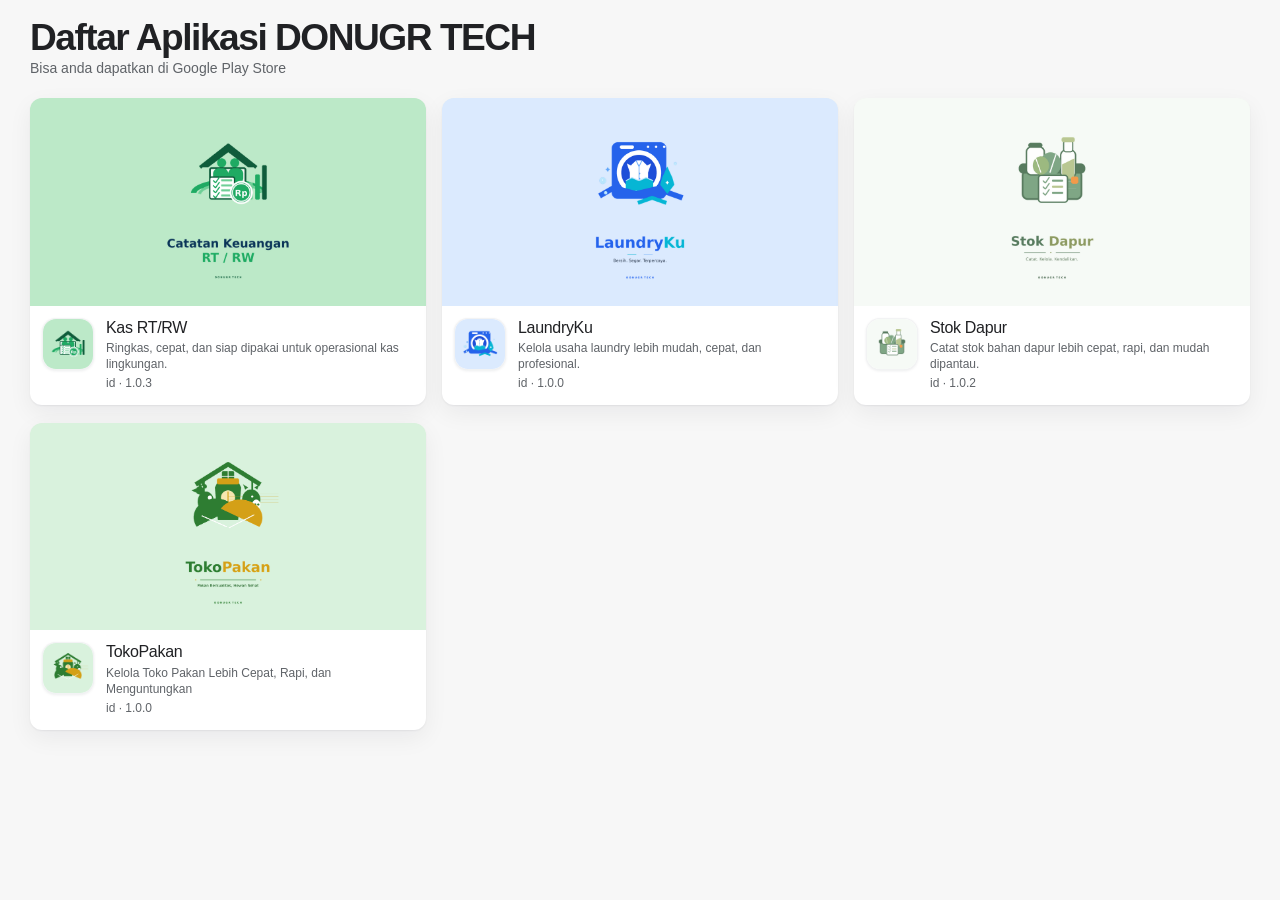
==== commit 64cdba5d: "updated policies" ====
--- a/index.html
+++ b/index.html
@@ -20,7 +20,7 @@
     </main>
 
     <script>
-      const apps = [{"APP_NAME":"Kas RT/RW","APP_ID":"donugr.kasrtrw.mmxxvi.id","APP_VERSION":"1.0.3","DEFAULT_LANGUAGE":"id","TAGLINE":"Ringkas, cepat, dan siap dipakai untuk operasional kas lingkungan.","SHORT_DESCRIPTION":"Kas RT/RW adalah aplikasi pencatatan kas lingkungan untuk membantu pengelolaan warga, iuran, pemasukan, pengeluaran, inventaris, laporan, backup, dan cetak nota dalam satu aplikasi yang praktis digunakan.","APP_IMAGE":"./donugr.kasrtrw.mmxxvi.id/favicon.png","COVER_IMAGE":"./donugr.kasrtrw.mmxxvi.id/showcase.png"},{"APP_NAME":"LaundryKu","APP_ID":"donugr.laundryku.mmxxvi.id","APP_VERSION":"1.0.0","DEFAULT_LANGUAGE":"id","TAGLINE":"Kelola usaha laundry lebih mudah, cepat, dan profesional.","SHORT_DESCRIPTION":"LaundryKu adalah aplikasi manajemen usaha laundry yang membantu mencatat transaksi, mengelola pelanggan, memantau proses cucian, mengatur pembayaran, serta menyajikan laporan usaha secara praktis dalam satu aplikasi.","APP_IMAGE":"./donugr.laundryku.mmxxvi.id/favicon.png","COVER_IMAGE":"./donugr.laundryku.mmxxvi.id/showcase.png"},{"APP_NAME":"Stok Dapur","APP_ID":"donugr.stokdapur.mmxxvi.id","APP_VERSION":"1.0.0","DEFAULT_LANGUAGE":"id","TAGLINE":"Catat stok bahan dapur lebih cepat, rapi, dan mudah dipantau.","SHORT_DESCRIPTION":"Stok Dapur adalah aplikasi pencatatan stok bahan dapur untuk membantu operasional harian, pencarian bahan, kontrol stok masuk dan stok keluar, serta dokumentasi bahan dalam satu aplikasi yang mudah digunakan.","APP_IMAGE":"./donugr.stokdapur.mmxxvi.id/favicon.png","COVER_IMAGE":"./donugr.stokdapur.mmxxvi.id/showcase.png"},{"APP_NAME":"TokoPakan","APP_ID":"donugr.tokopakan.mmxxvi.id","APP_VERSION":"1.0.0","DEFAULT_LANGUAGE":"id","TAGLINE":"Kelola Toko Pakan Lebih Cepat, Rapi, dan Menguntungkan","SHORT_DESCRIPTION":"Aplikasi kasir dan manajemen toko pakan untuk mencatat penjualan, pembelian, stok, pelanggan, supplier, serta laporan usaha dalam satu aplikasi yang mudah digunakan.","APP_IMAGE":"./donugr.tokopakan.mmxxvi.id/favicon.png","COVER_IMAGE":"./donugr.tokopakan.mmxxvi.id/showcase.png"}];
+      const apps = [{"APP_NAME":"Kas RT/RW","APP_ID":"donugr.kasrtrw.mmxxvi.id","APP_VERSION":"1.0.3","DEFAULT_LANGUAGE":"id","TAGLINE":"Ringkas, cepat, dan siap dipakai untuk operasional kas lingkungan.","SHORT_DESCRIPTION":"Kas RT/RW adalah aplikasi pencatatan kas lingkungan untuk membantu pengelolaan warga, iuran, pemasukan, pengeluaran, inventaris, laporan, backup, dan cetak nota dalam satu aplikasi yang praktis digunakan.","APP_IMAGE":"./donugr.kasrtrw.mmxxvi.id/favicon.png","COVER_IMAGE":"./donugr.kasrtrw.mmxxvi.id/showcase.png"},{"APP_NAME":"LaundryKu","APP_ID":"donugr.laundryku.mmxxvi.id","APP_VERSION":"1.0.0","DEFAULT_LANGUAGE":"id","TAGLINE":"Kelola usaha laundry lebih mudah, cepat, dan profesional.","SHORT_DESCRIPTION":"LaundryKu adalah aplikasi manajemen usaha laundry yang membantu mencatat transaksi, mengelola pelanggan, memantau proses cucian, mengatur pembayaran, serta menyajikan laporan usaha secara praktis dalam satu aplikasi.","APP_IMAGE":"./donugr.laundryku.mmxxvi.id/favicon.png","COVER_IMAGE":"./donugr.laundryku.mmxxvi.id/showcase.png"},{"APP_NAME":"Stok Dapur","APP_ID":"donugr.stokdapur.mmxxvi.id","APP_VERSION":"1.0.2","DEFAULT_LANGUAGE":"id","TAGLINE":"Catat stok bahan dapur lebih cepat, rapi, dan mudah dipantau.","SHORT_DESCRIPTION":"Stok Dapur adalah aplikasi pencatatan stok bahan dapur untuk membantu operasional harian, pencarian bahan, kontrol stok masuk dan stok keluar, serta dokumentasi bahan dalam satu aplikasi yang mudah digunakan.","APP_IMAGE":"./donugr.stokdapur.mmxxvi.id/favicon.png","COVER_IMAGE":"./donugr.stokdapur.mmxxvi.id/showcase.png"},{"APP_NAME":"TokoPakan","APP_ID":"donugr.tokopakan.mmxxvi.id","APP_VERSION":"1.0.0","DEFAULT_LANGUAGE":"id","TAGLINE":"Kelola Toko Pakan Lebih Cepat, Rapi, dan Menguntungkan","SHORT_DESCRIPTION":"Aplikasi kasir dan manajemen toko pakan untuk mencatat penjualan, pembelian, stok, pelanggan, supplier, serta laporan usaha dalam satu aplikasi yang mudah digunakan.","APP_IMAGE":"./donugr.tokopakan.mmxxvi.id/favicon.png","COVER_IMAGE":"./donugr.tokopakan.mmxxvi.id/showcase.png"}];
 
       function shuffle(items) {
         const result = [...items];
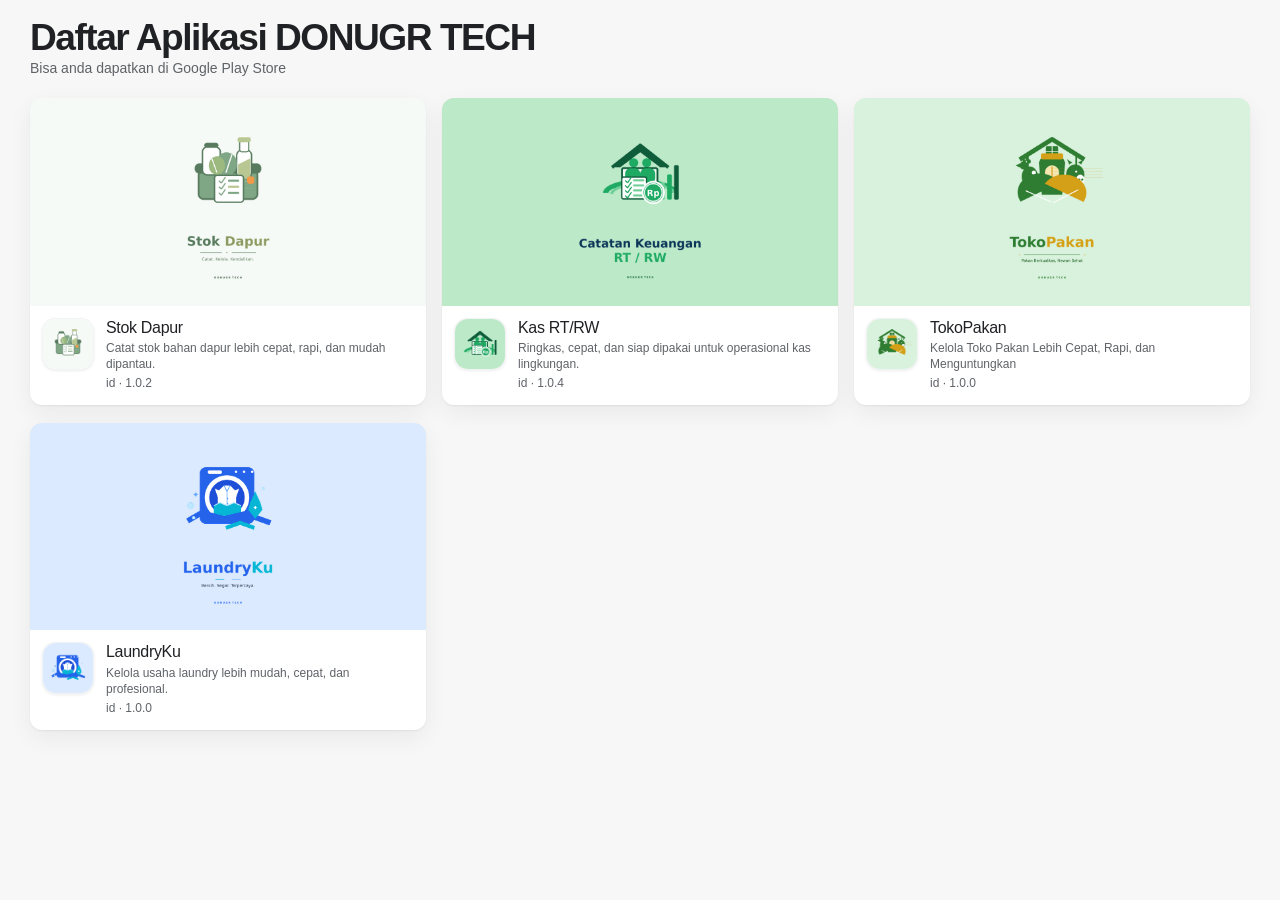
==== commit 625fa0d3: "kas rtrw fixed" ====
--- a/index.html
+++ b/index.html
@@ -20,7 +20,7 @@
     </main>
 
     <script>
-      const apps = [{"APP_NAME":"Kas RT/RW","APP_ID":"donugr.kasrtrw.mmxxvi.id","APP_VERSION":"1.0.3","DEFAULT_LANGUAGE":"id","TAGLINE":"Ringkas, cepat, dan siap dipakai untuk operasional kas lingkungan.","SHORT_DESCRIPTION":"Kas RT/RW adalah aplikasi pencatatan kas lingkungan untuk membantu pengelolaan warga, iuran, pemasukan, pengeluaran, inventaris, laporan, backup, dan cetak nota dalam satu aplikasi yang praktis digunakan.","APP_IMAGE":"./donugr.kasrtrw.mmxxvi.id/favicon.png","COVER_IMAGE":"./donugr.kasrtrw.mmxxvi.id/showcase.png"},{"APP_NAME":"LaundryKu","APP_ID":"donugr.laundryku.mmxxvi.id","APP_VERSION":"1.0.0","DEFAULT_LANGUAGE":"id","TAGLINE":"Kelola usaha laundry lebih mudah, cepat, dan profesional.","SHORT_DESCRIPTION":"LaundryKu adalah aplikasi manajemen usaha laundry yang membantu mencatat transaksi, mengelola pelanggan, memantau proses cucian, mengatur pembayaran, serta menyajikan laporan usaha secara praktis dalam satu aplikasi.","APP_IMAGE":"./donugr.laundryku.mmxxvi.id/favicon.png","COVER_IMAGE":"./donugr.laundryku.mmxxvi.id/showcase.png"},{"APP_NAME":"Stok Dapur","APP_ID":"donugr.stokdapur.mmxxvi.id","APP_VERSION":"1.0.2","DEFAULT_LANGUAGE":"id","TAGLINE":"Catat stok bahan dapur lebih cepat, rapi, dan mudah dipantau.","SHORT_DESCRIPTION":"Stok Dapur adalah aplikasi pencatatan stok bahan dapur untuk membantu operasional harian, pencarian bahan, kontrol stok masuk dan stok keluar, serta dokumentasi bahan dalam satu aplikasi yang mudah digunakan.","APP_IMAGE":"./donugr.stokdapur.mmxxvi.id/favicon.png","COVER_IMAGE":"./donugr.stokdapur.mmxxvi.id/showcase.png"},{"APP_NAME":"TokoPakan","APP_ID":"donugr.tokopakan.mmxxvi.id","APP_VERSION":"1.0.0","DEFAULT_LANGUAGE":"id","TAGLINE":"Kelola Toko Pakan Lebih Cepat, Rapi, dan Menguntungkan","SHORT_DESCRIPTION":"Aplikasi kasir dan manajemen toko pakan untuk mencatat penjualan, pembelian, stok, pelanggan, supplier, serta laporan usaha dalam satu aplikasi yang mudah digunakan.","APP_IMAGE":"./donugr.tokopakan.mmxxvi.id/favicon.png","COVER_IMAGE":"./donugr.tokopakan.mmxxvi.id/showcase.png"}];
+      const apps = [{"APP_NAME":"Kas RT/RW","APP_ID":"donugr.kasrtrw.mmxxvi.id","APP_VERSION":"1.0.4","DEFAULT_LANGUAGE":"id","TAGLINE":"Ringkas, cepat, dan siap dipakai untuk operasional kas lingkungan.","SHORT_DESCRIPTION":"Kas RT/RW adalah aplikasi pencatatan kas lingkungan untuk membantu pengelolaan warga, iuran, pemasukan, pengeluaran, inventaris, laporan, backup, dan cetak nota dalam satu aplikasi yang praktis digunakan.","APP_IMAGE":"./donugr.kasrtrw.mmxxvi.id/favicon.png","COVER_IMAGE":"./donugr.kasrtrw.mmxxvi.id/showcase.png"},{"APP_NAME":"LaundryKu","APP_ID":"donugr.laundryku.mmxxvi.id","APP_VERSION":"1.0.0","DEFAULT_LANGUAGE":"id","TAGLINE":"Kelola usaha laundry lebih mudah, cepat, dan profesional.","SHORT_DESCRIPTION":"LaundryKu adalah aplikasi manajemen usaha laundry yang membantu mencatat transaksi, mengelola pelanggan, memantau proses cucian, mengatur pembayaran, serta menyajikan laporan usaha secara praktis dalam satu aplikasi.","APP_IMAGE":"./donugr.laundryku.mmxxvi.id/favicon.png","COVER_IMAGE":"./donugr.laundryku.mmxxvi.id/showcase.png"},{"APP_NAME":"Stok Dapur","APP_ID":"donugr.stokdapur.mmxxvi.id","APP_VERSION":"1.0.2","DEFAULT_LANGUAGE":"id","TAGLINE":"Catat stok bahan dapur lebih cepat, rapi, dan mudah dipantau.","SHORT_DESCRIPTION":"Stok Dapur adalah aplikasi pencatatan stok bahan dapur untuk membantu operasional harian, pencarian bahan, kontrol stok masuk dan stok keluar, serta dokumentasi bahan dalam satu aplikasi yang mudah digunakan.","APP_IMAGE":"./donugr.stokdapur.mmxxvi.id/favicon.png","COVER_IMAGE":"./donugr.stokdapur.mmxxvi.id/showcase.png"},{"APP_NAME":"TokoPakan","APP_ID":"donugr.tokopakan.mmxxvi.id","APP_VERSION":"1.0.0","DEFAULT_LANGUAGE":"id","TAGLINE":"Kelola Toko Pakan Lebih Cepat, Rapi, dan Menguntungkan","SHORT_DESCRIPTION":"Aplikasi kasir dan manajemen toko pakan untuk mencatat penjualan, pembelian, stok, pelanggan, supplier, serta laporan usaha dalam satu aplikasi yang mudah digunakan.","APP_IMAGE":"./donugr.tokopakan.mmxxvi.id/favicon.png","COVER_IMAGE":"./donugr.tokopakan.mmxxvi.id/showcase.png"}];
 
       function shuffle(items) {
         const result = [...items];
